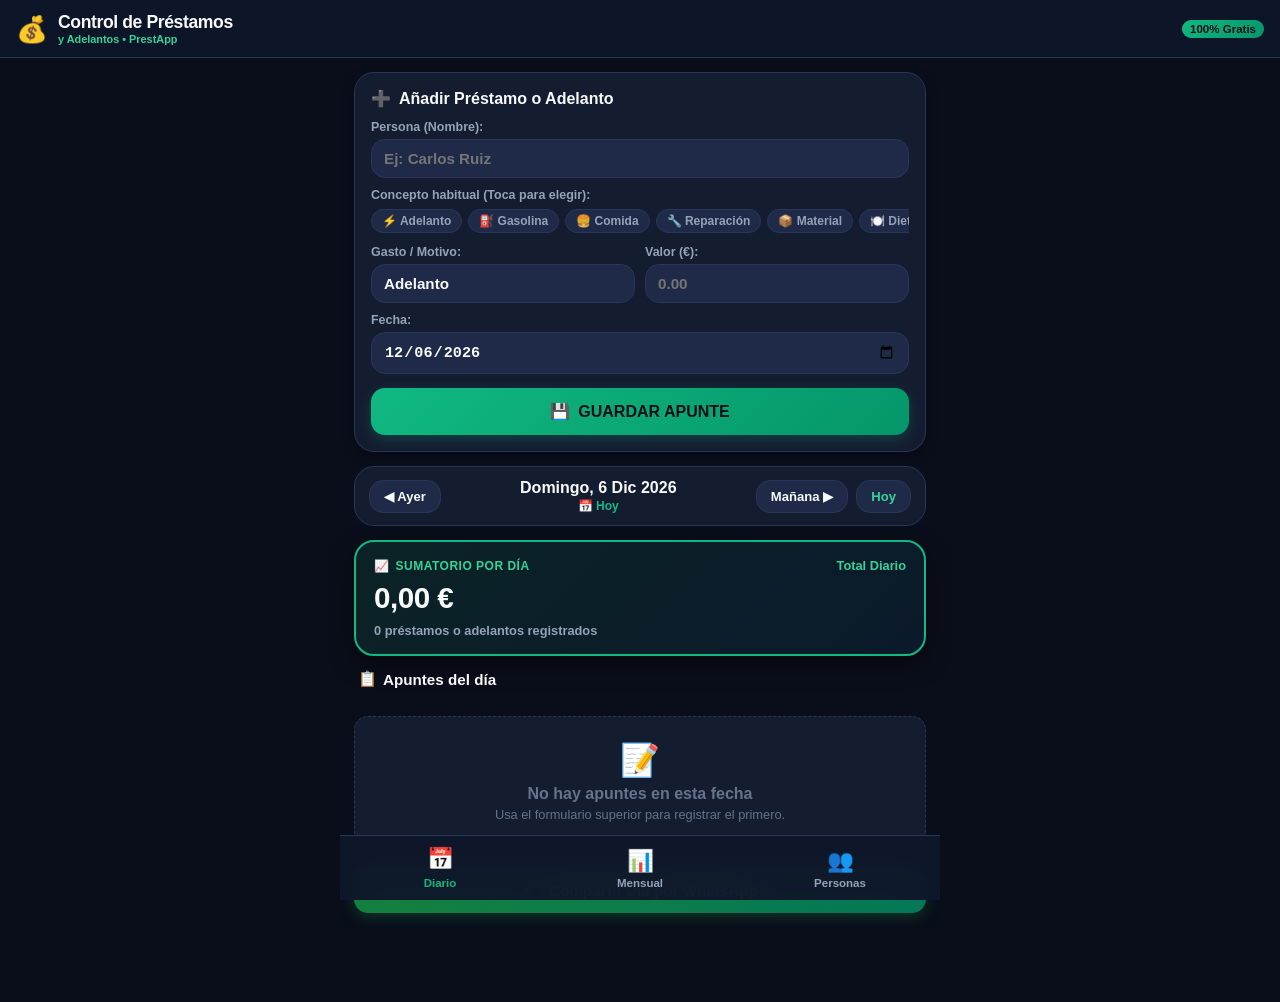
==== prestamos.html @ ab68faed "Despliegue de Control de Prestamos y Adelantos (PrestApp)" ====
<!DOCTYPE html>
<html lang="es">
<head>
  <meta charset="UTF-8">
  <meta name="viewport" content="width=device-width, initial-scale=1.0, maximum-scale=1.0, user-scalable=no, viewport-fit=cover">
  <title>Control de Préstamos y Adelantos | PrestApp</title>
  <meta name="description" content="Aplicación gratuita para registrar y controlar préstamos, adelantos y gastos diarios y mensuales con sumatorios automáticos y reportes por WhatsApp.">
  <meta name="theme-color" content="#0a0e1a">
  <meta name="apple-mobile-web-app-capable" content="yes">
  <meta name="apple-mobile-web-app-status-bar-style" content="black-translucent">
  <meta name="apple-mobile-web-app-title" content="PrestApp">

  <!-- Iconos y Manifest PWA -->
  <link rel="manifest" href="manifest.json">
  <link rel="icon" type="image/svg+xml" href="icons/icon.svg">
  <link rel="apple-touch-icon" href="icons/icon-192.png">

  <!-- Estilos -->
  <style>
/* Estilos Móviles Profesionales: Control de Préstamos y Adelantos (PrestApp) */
:root {
  --bg-primary: #0a0e1a;
  --bg-card: #141c30;
  --bg-card-hover: #1b2640;
  --bg-elevated: #1e2a47;
  --border-color: #273759;
  --border-active: #3b82f6;

  --text-main: #f8fafc;
  --text-muted: #94a3b8;
  --text-dim: #64748b;

  --emerald: #10b981;
  --emerald-light: #34d399;
  --emerald-glow: rgba(16, 185, 129, 0.25);

  --gold: #f59e0b;
  --gold-light: #fbbf24;
  --gold-glow: rgba(245, 158, 11, 0.2);

  --sky: #0ea5e9;
  --danger: #ef4444;
  --danger-glow: rgba(239, 68, 68, 0.25);

  --radius-sm: 8px;
  --radius-md: 14px;
  --radius-lg: 20px;
  --radius-full: 9999px;

  --shadow-sm: 0 4px 12px rgba(0, 0, 0, 0.3);
  --shadow-md: 0 8px 24px rgba(0, 0, 0, 0.45);

  --safe-top: env(safe-area-inset-top, 0px);
  --safe-bottom: env(safe-area-inset-bottom, 0px);
}

* {
  box-sizing: border-box;
  margin: 0;
  padding: 0;
  -webkit-tap-highlight-color: transparent;
  user-select: none;
}

body {
  font-family: -apple-system, BlinkMacSystemFont, "Segoe UI", Roboto, Oxygen, Ubuntu, Cantarell, "Helvetica Neue", sans-serif;
  background-color: var(--bg-primary);
  color: var(--text-main);
  min-height: 100vh;
  display: flex;
  flex-direction: column;
  overflow-x: hidden;
  padding-top: var(--safe-top);
  padding-bottom: calc(75px + var(--safe-bottom));
}

/* Encabezado Fijo */
.app-header {
  background: rgba(15, 23, 42, 0.92);
  backdrop-filter: blur(14px);
  -webkit-backdrop-filter: blur(14px);
  position: sticky;
  top: 0;
  z-index: 100;
  border-bottom: 1px solid var(--border-color);
  padding: 12px 16px;
  display: flex;
  align-items: center;
  justify-content: space-between;
}

.brand {
  display: flex;
  align-items: center;
  gap: 10px;
}

.brand-icon {
  font-size: 1.6rem;
}

.brand-title {
  font-size: 1.1rem;
  font-weight: 800;
  letter-spacing: -0.4px;
}

.brand-badge {
  background: linear-gradient(135deg, #10b981, #059669);
  color: #0b0f19;
  font-size: 0.72rem;
  font-weight: 800;
  padding: 3px 8px;
  border-radius: var(--radius-full);
}

/* Barra Inferior Móvil */
.bottom-nav {
  position: fixed;
  bottom: 0;
  left: 0;
  right: 0;
  height: calc(65px + var(--safe-bottom));
  padding-bottom: var(--safe-bottom);
  background: rgba(15, 23, 42, 0.96);
  backdrop-filter: blur(16px);
  -webkit-backdrop-filter: blur(16px);
  border-top: 1px solid var(--border-color);
  display: flex;
  justify-content: space-around;
  align-items: center;
  z-index: 900;
  max-width: 600px;
  margin: 0 auto;
}

.nav-tab {
  flex: 1;
  display: flex;
  flex-direction: column;
  align-items: center;
  justify-content: center;
  height: 100%;
  color: var(--text-muted);
  background: none;
  border: none;
  cursor: pointer;
  transition: all 0.2s ease;
  padding: 4px 0;
  gap: 3px;
}

.nav-tab .tab-icon {
  font-size: 1.35rem;
  transition: transform 0.2s;
}

.nav-tab .tab-label {
  font-size: 0.72rem;
  font-weight: 700;
}

.nav-tab.active {
  color: var(--emerald);
}

.nav-tab.active .tab-icon {
  transform: translateY(-2px);
}

/* Contenedor Principal */
.main-container {
  flex: 1;
  max-width: 600px;
  width: 100%;
  margin: 0 auto;
  padding: 14px;
}

.tab-pane {
  display: none;
  flex-direction: column;
  gap: 14px;
  animation: fadeIn 0.2s ease-out;
}

.tab-pane.active {
  display: flex;
}

@keyframes fadeIn {
  from { opacity: 0; transform: translateY(6px); }
  to { opacity: 1; transform: translateY(0); }
}

/* ==========================================================
   FORMULARIO DE REGISTRO RÁPIDO
   ========================================================== */
.card-form {
  background: var(--bg-card);
  border: 1px solid var(--border-color);
  border-radius: var(--radius-lg);
  padding: 16px;
  box-shadow: var(--shadow-sm);
  display: flex;
  flex-direction: column;
  gap: 12px;
}

.form-title {
  font-size: 1rem;
  font-weight: 800;
  color: var(--text-main);
  display: flex;
  align-items: center;
  gap: 8px;
}

.form-grid {
  display: flex;
  flex-direction: column;
  gap: 10px;
}

.form-row-duo {
  display: grid;
  grid-template-columns: 1fr 1fr;
  gap: 10px;
}

.form-group {
  display: flex;
  flex-direction: column;
  gap: 5px;
}

.form-label {
  font-size: 0.78rem;
  font-weight: 700;
  color: var(--text-muted);
}

.form-input {
  background: var(--bg-elevated);
  border: 1px solid var(--border-color);
  color: var(--text-main);
  padding: 10px 12px;
  border-radius: var(--radius-md);
  font-size: 0.95rem;
  font-weight: 600;
  outline: none;
  width: 100%;
}

.form-input:focus {
  border-color: var(--emerald);
}

/* Chips de conceptos rápidos */
.concept-chips-wrap {
  display: flex;
  gap: 6px;
  overflow-x: auto;
  padding: 2px 0;
  scrollbar-width: none;
}
.concept-chips-wrap::-webkit-scrollbar { display: none; }

.concept-chip {
  background: var(--bg-elevated);
  border: 1px solid var(--border-color);
  color: var(--text-muted);
  font-size: 0.75rem;
  font-weight: 700;
  padding: 4px 10px;
  border-radius: var(--radius-full);
  white-space: nowrap;
  cursor: pointer;
  transition: all 0.15s;
}

.concept-chip:active {
  background: var(--emerald);
  color: #0b0f19;
  border-color: var(--emerald);
}

.btn-submit-action {
  background: linear-gradient(135deg, #10b981, #059669);
  color: #0b0f19;
  border: none;
  padding: 14px;
  border-radius: var(--radius-md);
  font-weight: 900;
  font-size: 1rem;
  cursor: pointer;
  display: flex;
  align-items: center;
  justify-content: center;
  gap: 8px;
  box-shadow: 0 4px 14px var(--emerald-glow);
  transition: transform 0.15s;
  margin-top: 4px;
}

.btn-submit-action:active {
  transform: scale(0.97);
}

/* ==========================================================
   TARJETAS DE RESUMEN DIARIO Y MENSUAL
   ========================================================== */
.hero-summary-card {
  background: linear-gradient(135deg, rgba(16, 185, 129, 0.12), rgba(14, 165, 233, 0.08));
  border: 2px solid var(--emerald);
  border-radius: var(--radius-lg);
  padding: 16px 18px;
  box-shadow: var(--shadow-md);
  display: flex;
  flex-direction: column;
  gap: 8px;
}

.hero-summary-card.monthly {
  background: linear-gradient(135deg, rgba(245, 158, 11, 0.14), rgba(16, 185, 129, 0.08));
  border-color: var(--gold);
}

.hero-summary-header {
  display: flex;
  align-items: center;
  justify-content: space-between;
}

.hero-summary-tag {
  font-size: 0.75rem;
  font-weight: 800;
  text-transform: uppercase;
  letter-spacing: 0.5px;
  color: var(--emerald-light);
  display: flex;
  align-items: center;
  gap: 6px;
}

.hero-summary-card.monthly .hero-summary-tag {
  color: var(--gold-light);
}

.hero-summary-value {
  font-size: 1.85rem;
  font-weight: 900;
  color: var(--text-main);
  letter-spacing: -0.5px;
}

.hero-summary-sub {
  font-size: 0.8rem;
  color: var(--text-muted);
  font-weight: 600;
}

/* Selector de Fecha / Mes */
.picker-card {
  background: var(--bg-card);
  border: 1px solid var(--border-color);
  border-radius: var(--radius-lg);
  padding: 12px 14px;
  display: flex;
  align-items: center;
  justify-content: space-between;
  gap: 8px;
}

.picker-nav-btn {
  background: var(--bg-elevated);
  border: 1px solid var(--border-color);
  color: var(--text-main);
  padding: 8px 14px;
  border-radius: var(--radius-md);
  font-weight: 700;
  font-size: 0.82rem;
  cursor: pointer;
  transition: all 0.15s;
}

.picker-nav-btn:active {
  transform: scale(0.95);
  background: var(--border-color);
}

.picker-center {
  flex: 1;
  text-align: center;
}

.picker-title {
  font-size: 1rem;
  font-weight: 800;
  color: var(--text-main);
}

.picker-sub {
  font-size: 0.75rem;
  color: var(--sky);
  font-weight: 700;
  margin-top: 2px;
}

/* ==========================================================
   LISTA DE PRÉSTAMOS DEL DÍA
   ========================================================== */
.section-header-row {
  display: flex;
  justify-content: space-between;
  align-items: center;
  padding: 0 4px;
}

.section-title {
  font-size: 0.95rem;
  font-weight: 800;
  display: flex;
  align-items: center;
  gap: 6px;
}

.loans-list {
  display: flex;
  flex-direction: column;
  gap: 8px;
}

.loan-item-card {
  background: var(--bg-card);
  border: 1px solid var(--border-color);
  border-radius: var(--radius-md);
  padding: 12px 14px;
  display: flex;
  align-items: center;
  justify-content: space-between;
  gap: 10px;
  box-shadow: var(--shadow-sm);
  transition: background 0.15s;
}

.loan-item-left {
  display: flex;
  align-items: center;
  gap: 10px;
  flex: 1;
  min-width: 0;
}

.loan-avatar {
  width: 38px;
  height: 38px;
  border-radius: 50%;
  background: var(--bg-elevated);
  border: 1px solid var(--border-color);
  color: var(--emerald-light);
  font-weight: 800;
  font-size: 1rem;
  display: flex;
  align-items: center;
  justify-content: center;
  flex-shrink: 0;
}

.loan-meta {
  display: flex;
  flex-direction: column;
  min-width: 0;
}

.loan-person-name {
  font-size: 0.95rem;
  font-weight: 700;
  color: var(--text-main);
  white-space: nowrap;
  overflow: hidden;
  text-overflow: ellipsis;
}

.loan-concept-tag {
  font-size: 0.75rem;
  color: var(--text-muted);
  font-weight: 600;
  display: flex;
  align-items: center;
  gap: 4px;
}

.loan-item-right {
  display: flex;
  align-items: center;
  gap: 8px;
}

.loan-amount-badge {
  font-size: 1.15rem;
  font-weight: 900;
  color: var(--gold-light);
  white-space: nowrap;
}

.btn-icon-action {
  background: var(--bg-elevated);
  border: 1px solid var(--border-color);
  color: var(--text-muted);
  width: 32px;
  height: 32px;
  border-radius: var(--radius-sm);
  display: flex;
  align-items: center;
  justify-content: center;
  cursor: pointer;
  font-size: 0.85rem;
}

.btn-icon-action:active {
  transform: scale(0.92);
}

.btn-icon-action.delete {
  color: var(--danger);
}

/* ==========================================================
   RESUMEN MENSUAL POR PERSONAS
   ========================================================== */
.person-monthly-card {
  background: var(--bg-card);
  border: 1px solid var(--border-color);
  border-radius: var(--radius-md);
  padding: 12px 14px;
  display: flex;
  flex-direction: column;
  gap: 8px;
  cursor: pointer;
  transition: all 0.15s;
}

.person-monthly-card:active {
  background: var(--bg-card-hover);
  transform: scale(0.98);
}

.person-monthly-top {
  display: flex;
  align-items: center;
  justify-content: space-between;
}

.person-monthly-rank {
  font-size: 0.85rem;
  font-weight: 800;
  color: var(--text-dim);
  width: 24px;
}

.person-monthly-name {
  flex: 1;
  font-size: 0.95rem;
  font-weight: 700;
  color: var(--text-main);
  margin-left: 6px;
}

.person-monthly-amount {
  font-size: 1.15rem;
  font-weight: 900;
  color: var(--gold-light);
}

.person-monthly-bottom {
  display: flex;
  justify-content: space-between;
  align-items: center;
  font-size: 0.75rem;
  color: var(--text-dim);
}

.progress-bar-bg {
  width: 100%;
  height: 6px;
  background: rgba(255, 255, 255, 0.08);
  border-radius: var(--radius-full);
  overflow: hidden;
}

.progress-bar-fill {
  height: 100%;
  background: linear-gradient(90deg, #f59e0b, #fbbf24);
  border-radius: var(--radius-full);
  transition: width 0.3s ease;
}

/* Botón Compartir en WhatsApp */
.share-whatsapp-btn {
  background: linear-gradient(135deg, #15803d, #047857);
  color: white;
  border: none;
  border-radius: var(--radius-md);
  padding: 14px 18px;
  font-weight: 800;
  font-size: 0.95rem;
  cursor: pointer;
  display: flex;
  align-items: center;
  justify-content: center;
  gap: 8px;
  width: 100%;
  box-shadow: 0 4px 14px rgba(21, 128, 61, 0.35);
  margin-top: 6px;
}

.share-whatsapp-btn:active {
  transform: scale(0.97);
}

/* ==========================================================
   MODALES
   ========================================================== */
.modal-backdrop {
  position: fixed;
  top: 0;
  left: 0;
  right: 0;
  bottom: 0;
  background: rgba(0, 0, 0, 0.8);
  backdrop-filter: blur(6px);
  -webkit-backdrop-filter: blur(6px);
  z-index: 1000;
  display: none;
  align-items: center;
  justify-content: center;
  padding: 16px;
}

.modal-backdrop.open {
  display: flex;
}

.modal-box {
  background: var(--bg-card);
  border: 1px solid var(--border-color);
  border-radius: var(--radius-lg);
  max-width: 440px;
  width: 100%;
  max-height: 85vh;
  overflow-y: auto;
  padding: 18px;
  box-shadow: var(--shadow-md);
  display: flex;
  flex-direction: column;
  gap: 14px;
  animation: zoomIn 0.2s ease;
}

@keyframes zoomIn {
  from { transform: scale(0.9); opacity: 0; }
  to { transform: scale(1); opacity: 1; }
}

.modal-header {
  display: flex;
  justify-content: space-between;
  align-items: center;
}

.modal-title {
  font-size: 1.1rem;
  font-weight: 800;
  color: var(--text-main);
}

.btn-close-modal {
  background: var(--bg-elevated);
  border: 1px solid var(--border-color);
  color: var(--text-muted);
  width: 32px;
  height: 32px;
  border-radius: var(--radius-full);
  display: flex;
  align-items: center;
  justify-content: center;
  cursor: pointer;
  font-weight: 800;
}

/* Toast flotante */
.toast-msg {
  position: fixed;
  bottom: 85px;
  left: 50%;
  transform: translateX(-50%) translateY(20px);
  background: #10b981;
  color: #0b0f19;
  font-weight: 800;
  font-size: 0.9rem;
  padding: 10px 20px;
  border-radius: var(--radius-full);
  box-shadow: 0 4px 16px rgba(0,0,0,0.6);
  opacity: 0;
  pointer-events: none;
  transition: all 0.25s ease;
  z-index: 1200;
  white-space: nowrap;
}

.toast-msg.show {
  opacity: 1;
  transform: translateX(-50%) translateY(0);
}

</style>
</head>
<body>

  <!-- Encabezado de la Aplicación -->
  <header class="app-header">
    <div class="brand">
      <span class="brand-icon">💰</span>
      <div>
        <div class="brand-title">Control de Préstamos</div>
        <div style="font-size: 0.68rem; color: var(--emerald-light); font-weight: 700;">y Adelantos • PrestApp</div>
      </div>
    </div>
    <div style="display: flex; gap: 8px; align-items: center;">
      <button id="btn-install-pwa" class="picker-nav-btn" style="display: none; background: linear-gradient(135deg, #10b981, #059669); color: #0b0f19; font-weight: 900; border: none; padding: 6px 12px;">
        📲 Instalar
      </button>
      <span class="brand-badge">100% Gratis</span>
    </div>
  </header>

  <!-- Contenedor Principal -->
  <main class="main-container">

    <!-- ==========================================
         PESTAÑA 1: VISTA DIARIA Y REGISTRO
         ========================================== -->
    <section id="pane-diario" class="tab-pane active">

      <!-- Formulario de Registro Rápido -->
      <form id="loan-form" class="card-form" autocomplete="off">
        <div class="form-title">
          <span>➕</span>
          <span>Añadir Préstamo o Adelanto</span>
        </div>

        <div class="form-grid">
          <!-- Persona -->
          <div class="form-group">
            <label class="form-label" for="input-person">Persona (Nombre):</label>
            <input type="text" id="input-person" class="form-input" placeholder="Ej: Carlos Ruiz" list="people-datalist" required>
            <datalist id="people-datalist"></datalist>
          </div>

          <!-- Conceptos Rápidos -->
          <div class="form-group">
            <label class="form-label">Concepto habitual (Toca para elegir):</label>
            <div class="concept-chips-wrap">
              <span class="concept-chip" data-concept="Adelanto">⚡ Adelanto</span>
              <span class="concept-chip" data-concept="Gasolina">⛽ Gasolina</span>
              <span class="concept-chip" data-concept="Comida">🍔 Comida</span>
              <span class="concept-chip" data-concept="Reparación">🔧 Reparación</span>
              <span class="concept-chip" data-concept="Material">📦 Material</span>
              <span class="concept-chip" data-concept="Dietas">🍽️ Dietas</span>
              <span class="concept-chip" data-concept="Préstamo personal">🤝 Préstamo</span>
              <span class="concept-chip" data-concept="Varios">📌 Varios</span>
            </div>
          </div>

          <!-- Concepto y Valor en una fila -->
          <div class="form-row-duo">
            <div class="form-group">
              <label class="form-label" for="input-concept">Gasto / Motivo:</label>
              <input type="text" id="input-concept" class="form-input" placeholder="Ej: Adelanto" value="Adelanto">
            </div>
            <div class="form-group">
              <label class="form-label" for="input-amount">Valor (€):</label>
              <input type="number" id="input-amount" class="form-input" placeholder="0.00" step="0.01" min="0.01" required inputmode="decimal">
            </div>
          </div>

          <!-- Fecha -->
          <div class="form-group">
            <label class="form-label" for="input-date">Fecha:</label>
            <input type="date" id="input-date" class="form-input" required>
          </div>

          <!-- Botón Guardar -->
          <button type="submit" class="btn-submit-action">
            <span>💾</span>
            <span>GUARDAR APUNTE</span>
          </button>
        </div>
      </form>

      <!-- Selector de Fecha Diaria -->
      <div class="picker-card">
        <button id="btn-prev-day" class="picker-nav-btn" title="Día anterior">◀ Ayer</button>
        <div class="picker-center">
          <div id="daily-date-title" class="picker-title">Hoy</div>
          <div id="daily-date-sub" class="picker-sub">Día consultado</div>
        </div>
        <button id="btn-next-day" class="picker-nav-btn" title="Día siguiente">Mañana ▶</button>
        <button id="btn-today" class="picker-nav-btn" style="color: var(--emerald-light); font-weight: 800;" title="Ir a hoy">Hoy</button>
      </div>

      <!-- Tarjeta Hero Sumatorio Diario -->
      <div class="hero-summary-card">
        <div class="hero-summary-header">
          <span class="hero-summary-tag">
            <span>📈</span>
            <span>Sumatorio por Día</span>
          </span>
          <span style="font-size: 0.8rem; color: var(--emerald-light); font-weight: 700;">Total Diario</span>
        </div>
        <div id="daily-total-amount" class="hero-summary-value">0,00 €</div>
        <div id="daily-count-sub" class="hero-summary-sub">0 préstamos registrados hoy</div>
      </div>

      <!-- Lista de Préstamos del Día -->
      <div class="section-header-row">
        <h3 class="section-title">
          <span>📋</span>
          <span>Apuntes del día</span>
        </h3>
      </div>

      <div id="daily-loans-list" class="loans-list">
        <!-- Rellenado dinámicamente -->
      </div>

      <div id="daily-empty-msg" style="display: none; text-align: center; padding: 24px 10px; color: var(--text-dim); background: var(--bg-card); border-radius: var(--radius-md); border: 1px dashed var(--border-color);">
        <div style="font-size: 2rem; margin-bottom: 6px;">📝</div>
        <div style="font-weight: 700;">No hay apuntes en esta fecha</div>
        <div style="font-size: 0.8rem; margin-top: 4px;">Usa el formulario superior para registrar el primero.</div>
      </div>

      <!-- Botón Compartir Día por WhatsApp -->
      <button id="btn-share-daily-wa" class="share-whatsapp-btn">
        <span>📲</span>
        <span>Compartir Día por WhatsApp</span>
      </button>

    </section>

    <!-- ==========================================
         PESTAÑA 2: VISTA MENSUAL
         ========================================== -->
    <section id="pane-mensual" class="tab-pane">

      <!-- Selector de Mes -->
      <div class="picker-card">
        <button id="btn-prev-month" class="picker-nav-btn">◀ Anterior</button>
        <div class="picker-center">
          <div id="monthly-title" class="picker-title">Octubre 2026</div>
          <div id="monthly-sub" class="picker-sub">Mes consultado</div>
        </div>
        <button id="btn-next-month" class="picker-nav-btn">Siguiente ▶</button>
        <button id="btn-current-month" class="picker-nav-btn" style="color: var(--gold-light); font-weight: 800;">Actual</button>
      </div>

      <!-- Tarjeta Hero Sumatorio Mensual -->
      <div class="hero-summary-card monthly">
        <div class="hero-summary-header">
          <span class="hero-summary-tag">
            <span>📊</span>
            <span>Sumatorio Mensual</span>
          </span>
          <span style="font-size: 0.8rem; color: var(--gold-light); font-weight: 700;">Gran Total Mes</span>
        </div>
        <div id="monthly-grand-total" class="hero-summary-value">0,00 €</div>
        <div id="monthly-count-sub" class="hero-summary-sub">0 movimientos totales en el mes</div>
      </div>

      <!-- Desglose por Persona en el Mes -->
      <div class="section-header-row">
        <h3 class="section-title">
          <span>👥</span>
          <span>Total prestado por persona</span>
        </h3>
        <span style="font-size: 0.75rem; color: var(--text-dim);">Ordenado de mayor a menor</span>
      </div>

      <div id="monthly-people-list" class="loans-list">
        <!-- Rellenado dinámicamente -->
      </div>

      <div id="monthly-empty-msg" style="display: none; text-align: center; padding: 24px 10px; color: var(--text-dim); background: var(--bg-card); border-radius: var(--radius-md); border: 1px dashed var(--border-color);">
        <div style="font-size: 2rem; margin-bottom: 6px;">📅</div>
        <div style="font-weight: 700;">No hay movimientos en este mes</div>
        <div style="font-size: 0.8rem; margin-top: 4px;">Los apuntes guardados en este mes se acumularán automáticamente aquí.</div>
      </div>

      <!-- Botón Compartir Mes por WhatsApp -->
      <button id="btn-share-monthly-wa" class="share-whatsapp-btn">
        <span>📲</span>
        <span>Compartir Resumen Mensual por WhatsApp</span>
      </button>

    </section>

    <!-- ==========================================
         PESTAÑA 3: PERSONAS Y AJUSTES
         ========================================== -->
    <section id="pane-personas" class="tab-pane">

      <div class="section-header-row">
        <h3 class="section-title">
          <span>👥</span>
          <span>Histórico de personas</span>
        </h3>
        <span id="all-people-count-badge" class="brand-badge" style="background: var(--bg-elevated); color: var(--text-muted); border: 1px solid var(--border-color);">0 personas</span>
      </div>

      <div id="all-people-list" class="loans-list">
        <!-- Rellenado dinámicamente -->
      </div>

      <div id="all-people-empty-msg" style="display: none; text-align: center; padding: 24px 10px; color: var(--text-dim); background: var(--bg-card); border-radius: var(--radius-md); border: 1px dashed var(--border-color);">
        <div style="font-size: 2rem; margin-bottom: 6px;">👤</div>
        <div style="font-weight: 700;">Aún no hay personas registradas</div>
        <div style="font-size: 0.8rem; margin-top: 4px;">Al registrar el primer préstamo se guardará automáticamente en este listado.</div>
      </div>

      <!-- Copias de Seguridad y Datos -->
      <div class="card-form" style="margin-top: 10px;">
        <div class="form-title">
          <span>💾</span>
          <span>Copias de Seguridad (Tus Datos)</span>
        </div>
        <p style="font-size: 0.82rem; color: var(--text-muted); line-height: 1.4;">
          Tus registros se guardan 100% en la memoria de tu dispositivo de manera privada. Puedes descargar una copia de seguridad o transferir tus datos a otro móvil o PC:
        </p>
        <div class="form-row-duo">
          <button id="btn-export-data" class="picker-nav-btn" style="background: var(--bg-card); border-color: var(--emerald); color: var(--emerald-light); font-weight: 800; padding: 12px;">
            📥 Descargar Copia (JSON)
          </button>
          <button id="btn-import-data" class="picker-nav-btn" style="background: var(--bg-card); border-color: var(--sky); color: var(--sky); font-weight: 800; padding: 12px;">
            📤 Cargar Copia
          </button>
        </div>
        <input type="file" id="file-input-import" accept=".json" style="display: none;">
      </div>

    </section>

  </main>

  <!-- Barra de Navegación Inferior (Móvil) -->
  <nav class="bottom-nav">
    <button class="nav-tab active" data-tab="diario">
      <span class="tab-icon">📅</span>
      <span class="tab-label">Diario</span>
    </button>
    <button class="nav-tab" data-tab="mensual">
      <span class="tab-icon">📊</span>
      <span class="tab-label">Mensual</span>
    </button>
    <button class="nav-tab" data-tab="personas">
      <span class="tab-icon">👥</span>
      <span class="tab-label">Personas</span>
    </button>
  </nav>

  <!-- ==========================================
       MODAL: EDITAR PRÉSTAMO
       ========================================== -->
  <div id="modal-edit" class="modal-backdrop">
    <div class="modal-box">
      <div class="modal-header">
        <h3 class="modal-title">✏️ Editar Apunte</h3>
        <button id="btn-close-edit-modal" class="btn-close-modal">✕</button>
      </div>

      <form id="form-edit" class="form-grid">
        <input type="hidden" id="edit-loan-id">

        <div class="form-group">
          <label class="form-label" for="edit-date">Fecha:</label>
          <input type="date" id="edit-date" class="form-input" required>
        </div>

        <div class="form-group">
          <label class="form-label" for="edit-person">Persona:</label>
          <input type="text" id="edit-person" class="form-input" required>
        </div>

        <div class="form-group">
          <label class="form-label" for="edit-concept">Gasto / Motivo:</label>
          <input type="text" id="edit-concept" class="form-input" required>
        </div>

        <div class="form-group">
          <label class="form-label" for="edit-amount">Valor (€):</label>
          <input type="number" id="edit-amount" class="form-input" step="0.01" min="0.01" required inputmode="decimal">
        </div>

        <div class="form-row-duo" style="margin-top: 8px;">
          <button type="button" id="btn-cancel-edit" class="picker-nav-btn" style="padding: 12px;">Cancelar</button>
          <button type="submit" class="btn-submit-action" style="margin-top: 0; padding: 12px;">Guardar Cambios</button>
        </div>
      </form>
    </div>
  </div>

  <!-- ==========================================
       MODAL: DETALLE DE PERSONA
       ========================================== -->
  <div id="modal-person" class="modal-backdrop">
    <div class="modal-box">
      <div class="modal-header">
        <h3 id="modal-person-title" class="modal-title">👤 Carlos Ruiz</h3>
        <button id="btn-close-person-modal" class="btn-close-modal">✕</button>
      </div>

      <div id="modal-person-total" style="font-size: 1.1rem; font-weight: 900; color: var(--gold-light);">
        Total en el mes: 0,00 €
      </div>

      <div id="modal-person-list" class="loans-list" style="max-height: 280px; overflow-y: auto;">
        <!-- Apuntes de la persona -->
      </div>

      <button id="btn-share-person-wa" class="share-whatsapp-btn">
        <span>📲</span>
        <span>Enviar cuenta individual por WhatsApp</span>
      </button>
    </div>
  </div>

  <!-- Toast Notificación Flotante -->
  <div id="toast-msg" class="toast-msg">Mensaje</div>

  <!-- Scripts -->
  
  <script>
// Motor Lógico de Control de Préstamos y Adelantos (PrestApp)
// 100% Gratuito, Sin Servidores de Pago, Almacenamiento Local Seguro

const safeStorage = {
  _mem: {},
  getItem(key) {
    try {
      if (typeof window !== 'undefined' && 'localStorage' in window && window.localStorage) {
        return window.localStorage.getItem(key);
      }
    } catch (e) {}
    return this._mem[key] || null;
  },
  setItem(key, val) {
    try {
      if (typeof window !== 'undefined' && 'localStorage' in window && window.localStorage) {
        window.localStorage.setItem(key, val);
        return;
      }
    } catch (e) {}
    this._mem[key] = String(val);
  }
};

if (typeof window !== 'undefined') {
  window.safeStorage = safeStorage;
}

class PrestamosManager {
  constructor() {
    this.storageKey = 'control_prestamos_data_v1';

    // Lista de préstamos y adelantos registrados
    this.loans = [];

    // Conceptos rápidos habituales
    this.defaultConcepts = [
      'Adelanto',
      'Gasolina',
      'Comida',
      'Reparación',
      'Material',
      'Préstamo personal',
      'Dietas',
      'Varios'
    ];

    this.load();
  }

  save() {
    try {
      safeStorage.setItem(this.storageKey, JSON.stringify({
        loans: this.loans
      }));
    } catch (e) {
      console.warn('Error al guardar datos de préstamos', e);
    }
  }

  load() {
    try {
      const data = safeStorage.getItem(this.storageKey);
      if (data) {
        const parsed = JSON.parse(data);
        if (parsed.loans && Array.isArray(parsed.loans)) {
          this.loans = parsed.loans;
        }
      }
    } catch (e) {
      console.warn('Error al cargar datos de préstamos', e);
    }
  }

  // --- GESTIÓN DE PRÉSTAMOS (CRUD) ---

  /**
   * Añadir un nuevo préstamo o adelanto
   */
  addLoan(dateStr, personName, concept, amount) {
    const trimmedPerson = (personName || '').trim();
    const trimmedConcept = (concept || 'Préstamo').trim();
    const parsedAmount = parseFloat(amount);

    if (!trimmedPerson) throw new Error('El nombre de la persona es obligatorio');
    if (isNaN(parsedAmount) || parsedAmount <= 0) throw new Error('El valor debe ser un número mayor a 0');

    const newLoan = {
      id: Date.now() + Math.random().toString(36).substr(2, 4),
      date: dateStr || this.getTodayDateString(),
      person: trimmedPerson,
      concept: trimmedConcept,
      amount: parsedAmount,
      createdAt: new Date().toISOString()
    };

    this.loans.unshift(newLoan); // El más reciente primero
    this.save();
    return newLoan;
  }

  /**
   * Editar un préstamo existente
   */
  editLoan(id, updatedData) {
    const item = this.loans.find(x => x.id === id);
    if (!item) return false;

    if (updatedData.person !== undefined) {
      const p = (updatedData.person || '').trim();
      if (p) item.person = p;
    }
    if (updatedData.concept !== undefined) {
      const c = (updatedData.concept || '').trim();
      if (c) item.concept = c;
    }
    if (updatedData.amount !== undefined) {
      const amt = parseFloat(updatedData.amount);
      if (!isNaN(amt) && amt > 0) item.amount = amt;
    }
    if (updatedData.date !== undefined && updatedData.date) {
      item.date = updatedData.date;
    }

    this.save();
    return true;
  }

  /**
   * Eliminar un préstamo
   */
  deleteLoan(id) {
    const index = this.loans.findIndex(x => x.id === id);
    if (index !== -1) {
      this.loans.splice(index, 1);
      this.save();
      return true;
    }
    return false;
  }

  getLoanById(id) {
    return this.loans.find(x => x.id === id) || null;
  }

  // --- CONSULTAS Y SUMATORIOS DIARIOS ---

  /**
   * Obtiene todos los préstamos de un día y calcula el sumatorio total
   */
  getDailyLoans(dateStr) {
    const items = this.loans.filter(l => l.date === dateStr);
    const totalAmount = items.reduce((sum, item) => sum + item.amount, 0);

    return {
      date: dateStr,
      items,
      totalAmount,
      count: items.length
    };
  }

  // --- CONSULTAS Y SUMATORIOS MENSUALES ---

  /**
   * Obtiene el sumatorio del mes y el desglose acumulado por persona
   * @param {number} year - Ej: 2026
   * @param {number} month - 1 a 12
   */
  getMonthlySummary(year, month) {
    const padMonth = String(month).padStart(2, '0');
    const monthPrefix = `${year}-${padMonth}`;

    const items = this.loans.filter(l => l.date.startsWith(monthPrefix));
    const grandTotal = items.reduce((sum, l) => sum + l.amount, 0);

    // Agrupación por persona
    const personMap = {};
    items.forEach(l => {
      const key = l.person.toLowerCase();
      if (!personMap[key]) {
        personMap[key] = {
          person: l.person,
          totalAmount: 0,
          count: 0,
          items: []
        };
      }
      personMap[key].totalAmount += l.amount;
      personMap[key].count++;
      personMap[key].items.push(l);
    });

    // Ordenar personas de mayor a menor importe prestado
    const byPerson = Object.values(personMap).sort((a, b) => {
      if (b.totalAmount !== a.totalAmount) {
        return b.totalAmount - a.totalAmount;
      }
      return a.person.localeCompare(b.person);
    });

    return {
      year,
      month,
      monthName: this.getMonthName(month),
      monthPrefix,
      grandTotal,
      totalCount: items.length,
      items,
      byPerson
    };
  }

  /**
   * Obtiene la lista única de personas registradas hasta la fecha
   */
  getAllPeople() {
    const set = new Set();
    this.loans.forEach(l => {
      if (l.person && l.person.trim()) set.add(l.person.trim());
    });
    return Array.from(set).sort((a, b) => a.localeCompare(b));
  }

  // --- UTILIDADES DE FECHA ---

  getTodayDateString() {
    const now = new Date();
    const y = now.getFullYear();
    const m = String(now.getMonth() + 1).padStart(2, '0');
    const d = String(now.getDate()).padStart(2, '0');
    return `${y}-${m}-${d}`;
  }

  getMonthName(month) {
    const names = [
      'Enero', 'Febrero', 'Marzo', 'Abril', 'Mayo', 'Junio',
      'Julio', 'Agosto', 'Septiembre', 'Octubre', 'Noviembre', 'Diciembre'
    ];
    return names[month - 1] || 'Mes';
  }

  // --- GENERACIÓN DE INFORMES PARA WHATSAPP ---

  /**
   * Informe del día para WhatsApp
   */
  getDailyWhatsAppText(dateStr) {
    const data = this.getDailyLoans(dateStr);
    let text = `📅 *CONTROL DE PRÉSTAMOS - ${dateStr}*\n`;
    text += `💰 *Total del día:* ${data.totalAmount.toLocaleString('es-ES')} € (${data.count} apuntes)\n\n`;

    if (data.items.length === 0) {
      text += `_No hay préstamos ni gastos registrados en esta fecha._`;
      return text;
    }

    text += `📋 *Detalle del día:*\n`;
    data.items.forEach((item, i) => {
      text += `${i + 1}. *${item.person}*: ${item.amount.toLocaleString('es-ES')} € _(${item.concept})_\n`;
    });

    return text;
  }

  /**
   * Informe del mes para WhatsApp
   */
  getMonthlyWhatsAppText(year, month) {
    const data = this.getMonthlySummary(year, month);
    let text = `📊 *CONTROL DE PRÉSTAMOS Y ADELANTOS*\n`;
    text += `🗓️ *Mes:* ${data.monthName.toUpperCase()} ${year}\n`;
    text += `💰 *GRAN TOTAL PRESTADO:* ${data.grandTotal.toLocaleString('es-ES')} € (${data.totalCount} movimientos)\n\n`;

    if (data.byPerson.length === 0) {
      text += `_No hay movimientos registrados en este mes._`;
      return text;
    }

    text += `👥 *TOTAL POR PERSONA:*\n`;
    data.byPerson.forEach((p, i) => {
      let medal = `${i + 1}. `;
      if (i === 0) medal = `🥇 `;
      else if (i === 1) medal = `🥈 `;
      else if (i === 2) medal = `🥉 `;

      text += `${medal}*${p.person}*: *${p.totalAmount.toLocaleString('es-ES')} €* (${p.count} ${p.count === 1 ? 'apunte' : 'apuntes'})\n`;
    });

    return text;
  }

  /**
   * Informe individual por persona para WhatsApp
   */
  getPersonWhatsAppText(personName, year, month) {
    const data = this.getMonthlySummary(year, month);
    const target = data.byPerson.find(p => p.person.toLowerCase() === personName.toLowerCase());

    if (!target) {
      return `No hay apuntes registrados para ${personName} en ${data.monthName} ${year}.`;
    }

    let text = `👤 *CUENTA DE PRÉSTAMOS Y GASTOS*\n`;
    text += `Nombre: *${target.person}*\n`;
    text += `Mes: ${data.monthName} ${year}\n`;
    text += `💰 *Total Acumulado:* ${target.totalAmount.toLocaleString('es-ES')} €\n\n`;
    text += `📋 *Detalle de movimientos:*\n`;

    target.items.forEach((item, i) => {
      text += `${i + 1}. ${item.date} • *${item.amount.toLocaleString('es-ES')} €* - ${item.concept}\n`;
    });

    return text;
  }
}

if (typeof window !== 'undefined') {
  window.prestamosManager = new PrestamosManager();
}

if (typeof module !== 'undefined' && module.exports) {
  module.exports = { PrestamosManager, safeStorage };
}


// Controlador de Interfaz: Control de Préstamos y Adelantos (PrestApp)
document.addEventListener('DOMContentLoaded', () => {
  // Estado de la aplicación
  const state = {
    activeTab: 'diario',
    selectedDate: prestamosManager.getTodayDateString(),
    selectedYear: new Date().getFullYear(),
    selectedMonth: new Date().getMonth() + 1,
    editingLoanId: null,
    viewingPerson: null
  };

  // Elementos DOM
  const elements = {
    // Pestañas
    navTabs: document.querySelectorAll('.nav-tab'),
    tabPanes: {
      diario: document.getElementById('pane-diario'),
      mensual: document.getElementById('pane-mensual'),
      personas: document.getElementById('pane-personas')
    },

    // Formulario de Registro
    form: document.getElementById('loan-form'),
    inputPerson: document.getElementById('input-person'),
    inputConcept: document.getElementById('input-concept'),
    inputAmount: document.getElementById('input-amount'),
    inputDate: document.getElementById('input-date'),
    conceptChips: document.querySelectorAll('.concept-chip'),
    peopleDatalist: document.getElementById('people-datalist'),

    // Vista Diaria
    dailyDateTitle: document.getElementById('daily-date-title'),
    dailyDateSub: document.getElementById('daily-date-sub'),
    btnPrevDay: document.getElementById('btn-prev-day'),
    btnNextDay: document.getElementById('btn-next-day'),
    btnToday: document.getElementById('btn-today'),
    dailyTotalAmount: document.getElementById('daily-total-amount'),
    dailyCountSub: document.getElementById('daily-count-sub'),
    dailyLoansList: document.getElementById('daily-loans-list'),
    dailyEmptyMsg: document.getElementById('daily-empty-msg'),
    btnShareDailyWa: document.getElementById('btn-share-daily-wa'),

    // Vista Mensual
    monthlyTitle: document.getElementById('monthly-title'),
    monthlySub: document.getElementById('monthly-sub'),
    btnPrevMonth: document.getElementById('btn-prev-month'),
    btnNextMonth: document.getElementById('btn-next-month'),
    btnCurrentMonth: document.getElementById('btn-current-month'),
    monthlyGrandTotal: document.getElementById('monthly-grand-total'),
    monthlyCountSub: document.getElementById('monthly-count-sub'),
    monthlyPeopleList: document.getElementById('monthly-people-list'),
    monthlyEmptyMsg: document.getElementById('monthly-empty-msg'),
    btnShareMonthlyWa: document.getElementById('btn-share-monthly-wa'),

    // Vista Personas
    allPeopleList: document.getElementById('all-people-list'),
    allPeopleEmptyMsg: document.getElementById('all-people-empty-msg'),
    allPeopleCountBadge: document.getElementById('all-people-count-badge'),

    // Modal de Edición
    modalEdit: document.getElementById('modal-edit'),
    formEdit: document.getElementById('form-edit'),
    editInputId: document.getElementById('edit-loan-id'),
    editInputDate: document.getElementById('edit-date'),
    editInputPerson: document.getElementById('edit-person'),
    editInputConcept: document.getElementById('edit-concept'),
    editInputAmount: document.getElementById('edit-amount'),
    btnCloseEditModal: document.getElementById('btn-close-edit-modal'),
    btnCancelEdit: document.getElementById('btn-cancel-edit'),

    // Modal de Detalle Persona
    modalPerson: document.getElementById('modal-person'),
    modalPersonTitle: document.getElementById('modal-person-title'),
    modalPersonTotal: document.getElementById('modal-person-total'),
    modalPersonList: document.getElementById('modal-person-list'),
    btnSharePersonWa: document.getElementById('btn-share-person-wa'),
    btnClosePersonModal: document.getElementById('btn-close-person-modal'),

    // Botón Instalar PWA y Backup
    btnInstallPwa: document.getElementById('btn-install-pwa'),
    btnExportData: document.getElementById('btn-export-data'),
    btnImportData: document.getElementById('btn-import-data'),
    fileInputImport: document.getElementById('file-input-import'),

    // Toast
    toast: document.getElementById('toast-msg')
  };

  // Sonidos Sintetizados (Web Audio API - Sin archivos externos, offline 100%)
  const audioCtx = (typeof window.AudioContext !== 'undefined' || typeof window.webkitAudioContext !== 'undefined')
    ? new (window.AudioContext || window.webkitAudioContext)()
    : null;

  function playTone(freq = 600, duration = 0.08, type = 'sine') {
    if (!audioCtx) return;
    try {
      if (audioCtx.state === 'suspended') {
        audioCtx.resume();
      }
      const osc = audioCtx.createOscillator();
      const gain = audioCtx.createGain();
      osc.type = type;
      osc.frequency.setValueAtTime(freq, audioCtx.currentTime);
      gain.gain.setValueAtTime(0.12, audioCtx.currentTime);
      gain.gain.exponentialRampToValueAtTime(0.001, audioCtx.currentTime + duration);
      osc.connect(gain);
      gain.connect(audioCtx.destination);
      osc.start();
      osc.stop(audioCtx.currentTime + duration);
    } catch (e) {}
  }

  function playSuccessSound() {
    playTone(523.25, 0.06); // Do
    setTimeout(() => playTone(659.25, 0.09), 60); // Mi
  }

  function playDeleteSound() {
    playTone(330, 0.08, 'triangle');
    setTimeout(() => playTone(220, 0.12, 'triangle'), 70);
  }

  function vibrate(ms = 35) {
    if (typeof navigator !== 'undefined' && navigator.vibrate) {
      try { navigator.vibrate(ms); } catch (e) {}
    }
  }

  // Notificación Toast
  let toastTimer = null;
  function showToast(message) {
    if (!elements.toast) return;
    elements.toast.textContent = message;
    elements.toast.classList.add('show');
    clearTimeout(toastTimer);
    toastTimer = setTimeout(() => {
      elements.toast.classList.remove('show');
    }, 2800);
  }

  // Formato de Moneda
  function formatMoney(amount) {
    return Number(amount || 0).toLocaleString('es-ES', {
      minimumFractionDigits: 2,
      maximumFractionDigits: 2
    }) + ' €';
  }

  // Formato de Fecha Legible
  function formatDateReadable(dateStr) {
    try {
      const parts = dateStr.split('-');
      if (parts.length === 3) {
        const y = parseInt(parts[0], 10);
        const m = parseInt(parts[1], 10);
        const d = parseInt(parts[2], 10);
        const dt = new Date(y, m - 1, d);
        const days = ['Domingo', 'Lunes', 'Martes', 'Miércoles', 'Jueves', 'Viernes', 'Sábado'];
        const months = ['Ene', 'Feb', 'Mar', 'Abr', 'May', 'Jun', 'Jul', 'Ago', 'Sep', 'Oct', 'Nov', 'Dic'];
        return `${days[dt.getDay()]}, ${d} ${months[m - 1]} ${y}`;
      }
    } catch (e) {}
    return dateStr;
  }

  // Inicializar Fecha por Defecto en Formulario
  if (elements.inputDate) {
    elements.inputDate.value = state.selectedDate;
  }

  // Actualizar Autocompletado de Personas
  function updatePeopleDatalist() {
    if (!elements.peopleDatalist) return;
    const people = prestamosManager.getAllPeople();
    elements.peopleDatalist.innerHTML = '';
    people.forEach(p => {
      const opt = document.createElement('option');
      opt.value = p;
      elements.peopleDatalist.appendChild(opt);
    });
  }

  // ==========================================================
  // RENDERIZADO DE VISTAS
  // ==========================================================

  // Renderizar Vista Diaria
  function renderDailyView() {
    const daily = prestamosManager.getDailyLoans(state.selectedDate);

    // Encabezado selector de fecha
    if (elements.dailyDateTitle) {
      elements.dailyDateTitle.textContent = formatDateReadable(state.selectedDate);
    }
    const isToday = state.selectedDate === prestamosManager.getTodayDateString();
    if (elements.dailyDateSub) {
      elements.dailyDateSub.textContent = isToday ? '📅 Hoy' : 'Fecha seleccionada';
      elements.dailyDateSub.style.color = isToday ? 'var(--emerald)' : 'var(--sky)';
    }

    // Totales diarios
    if (elements.dailyTotalAmount) {
      elements.dailyTotalAmount.textContent = formatMoney(daily.totalAmount);
    }
    if (elements.dailyCountSub) {
      elements.dailyCountSub.textContent = daily.count === 1
        ? '1 préstamo o adelanto registrado'
        : `${daily.count} préstamos o adelantos registrados`;
    }

    // Lista de préstamos
    if (!elements.dailyLoansList) return;
    elements.dailyLoansList.innerHTML = '';

    if (daily.items.length === 0) {
      if (elements.dailyEmptyMsg) elements.dailyEmptyMsg.style.display = 'block';
    } else {
      if (elements.dailyEmptyMsg) elements.dailyEmptyMsg.style.display = 'none';

      daily.items.forEach(loan => {
        const itemEl = document.createElement('div');
        itemEl.className = 'loan-item-card';

        const initial = loan.person.charAt(0).toUpperCase();

        itemEl.innerHTML = `
          <div class="loan-item-left">
            <div class="loan-avatar">${initial}</div>
            <div class="loan-meta">
              <span class="loan-person-name">${escapeHtml(loan.person)}</span>
              <span class="loan-concept-tag">🏷️ ${escapeHtml(loan.concept)}</span>
            </div>
          </div>
          <div class="loan-item-right">
            <span class="loan-amount-badge">${formatMoney(loan.amount)}</span>
            <button class="btn-icon-action btn-edit" title="Editar préstamo" data-id="${loan.id}">✏️</button>
            <button class="btn-icon-action delete btn-delete" title="Eliminar" data-id="${loan.id}">🗑️</button>
          </div>
        `;

        // Eventos de edición y borrado
        const btnEdit = itemEl.querySelector('.btn-edit');
        btnEdit.addEventListener('click', (e) => {
          e.stopPropagation();
          openEditModal(loan.id);
        });

        const btnDel = itemEl.querySelector('.btn-delete');
        btnDel.addEventListener('click', (e) => {
          e.stopPropagation();
          confirmDeleteLoan(loan.id, loan.person, loan.amount);
        });

        elements.dailyLoansList.appendChild(itemEl);
      });
    }
  }

  // Renderizar Vista Mensual
  function renderMonthlyView() {
    const monthly = prestamosManager.getMonthlySummary(state.selectedYear, state.selectedMonth);

    if (elements.monthlyTitle) {
      elements.monthlyTitle.textContent = `${monthly.monthName} ${state.selectedYear}`;
    }

    const currentYear = new Date().getFullYear();
    const currentMonth = new Date().getMonth() + 1;
    const isCurrent = state.selectedYear === currentYear && state.selectedMonth === currentMonth;
    if (elements.monthlySub) {
      elements.monthlySub.textContent = isCurrent ? '🗓️ Mes en curso' : 'Mes consultado';
      elements.monthlySub.style.color = isCurrent ? 'var(--emerald)' : 'var(--gold)';
    }

    if (elements.monthlyGrandTotal) {
      elements.monthlyGrandTotal.textContent = formatMoney(monthly.grandTotal);
    }
    if (elements.monthlyCountSub) {
      elements.monthlyCountSub.textContent = monthly.totalCount === 1
        ? '1 movimiento total este mes'
        : `${monthly.totalCount} movimientos totales este mes`;
    }

    if (!elements.monthlyPeopleList) return;
    elements.monthlyPeopleList.innerHTML = '';

    if (monthly.byPerson.length === 0) {
      if (elements.monthlyEmptyMsg) elements.monthlyEmptyMsg.style.display = 'block';
    } else {
      if (elements.monthlyEmptyMsg) elements.monthlyEmptyMsg.style.display = 'none';

      const maxPersonAmount = monthly.byPerson[0].totalAmount || 1;

      monthly.byPerson.forEach((p, idx) => {
        const card = document.createElement('div');
        card.className = 'person-monthly-card';

        let medal = `${idx + 1}º`;
        if (idx === 0) medal = '🥇';
        else if (idx === 1) medal = '🥈';
        else if (idx === 2) medal = '🥉';

        const percentage = Math.round((p.totalAmount / maxPersonAmount) * 100);
        const percentOfTotal = monthly.grandTotal > 0
          ? Math.round((p.totalAmount / monthly.grandTotal) * 100)
          : 0;

        card.innerHTML = `
          <div class="person-monthly-top">
            <span class="person-monthly-rank">${medal}</span>
            <span class="person-monthly-name">${escapeHtml(p.person)}</span>
            <span class="person-monthly-amount">${formatMoney(p.totalAmount)}</span>
          </div>
          <div class="progress-bar-bg">
            <div class="progress-bar-fill" style="width: ${percentage}%"></div>
          </div>
          <div class="person-monthly-bottom">
            <span>${p.count} ${p.count === 1 ? 'apunte' : 'apuntes'} (${percentOfTotal}% del mes)</span>
            <span style="color: var(--sky); font-weight: 700;">Ver detalle ➔</span>
          </div>
        `;

        card.addEventListener('click', () => {
          openPersonModal(p.person);
        });

        elements.monthlyPeopleList.appendChild(card);
      });
    }
  }

  // Renderizar Vista Todas las Personas
  function renderAllPeopleView() {
    const people = prestamosManager.getAllPeople();

    if (elements.allPeopleCountBadge) {
      elements.allPeopleCountBadge.textContent = `${people.length} personas`;
    }

    if (!elements.allPeopleList) return;
    elements.allPeopleList.innerHTML = '';

    if (people.length === 0) {
      if (elements.allPeopleEmptyMsg) elements.allPeopleEmptyMsg.style.display = 'block';
    } else {
      if (elements.allPeopleEmptyMsg) elements.allPeopleEmptyMsg.style.display = 'none';

      // Calcular total acumulado histórico por persona
      const totalsMap = {};
      prestamosManager.loans.forEach(l => {
        const key = l.person.toLowerCase();
        if (!totalsMap[key]) totalsMap[key] = { amount: 0, count: 0 };
        totalsMap[key].amount += l.amount;
        totalsMap[key].count++;
      });

      people.forEach(personName => {
        const pData = totalsMap[personName.toLowerCase()] || { amount: 0, count: 0 };
        const initial = personName.charAt(0).toUpperCase();

        const card = document.createElement('div');
        card.className = 'loan-item-card';
        card.style.cursor = 'pointer';

        card.innerHTML = `
          <div class="loan-item-left">
            <div class="loan-avatar">${initial}</div>
            <div class="loan-meta">
              <span class="loan-person-name">${escapeHtml(personName)}</span>
              <span class="loan-concept-tag">${pData.count} ${pData.count === 1 ? 'movimiento total' : 'movimientos totales'}</span>
            </div>
          </div>
          <div class="loan-item-right">
            <span class="loan-amount-badge">${formatMoney(pData.amount)}</span>
            <span style="color: var(--sky); font-size: 1.1rem;">➔</span>
          </div>
        `;

        card.addEventListener('click', () => {
          openPersonModal(personName);
        });

        elements.allPeopleList.appendChild(card);
      });
    }
  }

  // Re-renderizar todo
  function renderAll() {
    updatePeopleDatalist();
    renderDailyView();
    renderMonthlyView();
    renderAllPeopleView();
  }

  // ==========================================================
  // EVENTOS DE NAVEGACIÓN ENTRE PESTAÑAS
  // ==========================================================
  elements.navTabs.forEach(tab => {
    tab.addEventListener('click', () => {
      const targetTab = tab.getAttribute('data-tab');
      if (!targetTab || targetTab === state.activeTab) return;

      vibrate(15);
      elements.navTabs.forEach(t => t.classList.remove('active'));
      tab.classList.add('active');

      Object.keys(elements.tabPanes).forEach(paneKey => {
        if (elements.tabPanes[paneKey]) {
          elements.tabPanes[paneKey].classList.remove('active');
        }
      });

      if (elements.tabPanes[targetTab]) {
        elements.tabPanes[targetTab].classList.add('active');
      }

      state.activeTab = targetTab;
      renderAll();
    });
  });

  // ==========================================================
  // CHIPS DE CONCEPTOS RÁPIDOS
  // ==========================================================
  elements.conceptChips.forEach(chip => {
    chip.addEventListener('click', () => {
      const text = chip.getAttribute('data-concept') || chip.textContent.trim();
      if (elements.inputConcept) {
        elements.inputConcept.value = text;
        vibrate(20);
        playTone(700, 0.05);
        if (elements.inputAmount) {
          elements.inputAmount.focus();
        }
      }
    });
  });

  // ==========================================================
  // FORMULARIO: REGISTRO DE PRÉSTAMO
  // ==========================================================
  if (elements.form) {
    elements.form.addEventListener('submit', (e) => {
      e.preventDefault();

      const person = elements.inputPerson ? elements.inputPerson.value.trim() : '';
      const concept = elements.inputConcept ? elements.inputConcept.value.trim() : 'Adelanto';
      const amountVal = elements.inputAmount ? elements.inputAmount.value : '';
      const dateVal = (elements.inputDate && elements.inputDate.value)
        ? elements.inputDate.value
        : state.selectedDate;

      if (!person) {
        showToast('⚠️ Introduce el nombre de la persona');
        if (elements.inputPerson) elements.inputPerson.focus();
        return;
      }

      const amountNum = parseFloat(amountVal);
      if (isNaN(amountNum) || amountNum <= 0) {
        showToast('⚠️ Introduce un importe válido mayor a 0');
        if (elements.inputAmount) elements.inputAmount.focus();
        return;
      }

      try {
        prestamosManager.addLoan(dateVal, person, concept, amountNum);

        // Si la fecha guardada es distinta a la seleccionada actualmente, mover la vista a esa fecha
        state.selectedDate = dateVal;
        const [y, m] = dateVal.split('-').map(Number);
        if (y && m) {
          state.selectedYear = y;
          state.selectedMonth = m;
        }

        playSuccessSound();
        vibrate(40);
        showToast(`✅ Guardado: ${person} - ${formatMoney(amountNum)}`);

        // Limpiar importe y concepto, mantener foco
        if (elements.inputAmount) elements.inputAmount.value = '';
        if (elements.inputConcept) elements.inputConcept.value = '';
        if (elements.inputPerson) elements.inputPerson.focus();

        renderAll();
      } catch (err) {
        showToast(`❌ Error: ${err.message}`);
      }
    });
  }

  // ==========================================================
  // CONTROL DE FECHAS DIARIAS
  // ==========================================================
  function changeDateByOffset(days) {
    const [y, m, d] = state.selectedDate.split('-').map(Number);
    const dt = new Date(y, m - 1, d);
    dt.setDate(dt.getDate() + days);

    const newY = dt.getFullYear();
    const newM = String(dt.getMonth() + 1).padStart(2, '0');
    const newD = String(dt.getDate()).padStart(2, '0');
    state.selectedDate = `${newY}-${newM}-${newD}`;

    if (elements.inputDate) {
      elements.inputDate.value = state.selectedDate;
    }

    state.selectedYear = newY;
    state.selectedMonth = parseInt(newM, 10);

    vibrate(15);
    renderAll();
  }

  if (elements.btnPrevDay) {
    elements.btnPrevDay.addEventListener('click', () => changeDateByOffset(-1));
  }
  if (elements.btnNextDay) {
    elements.btnNextDay.addEventListener('click', () => changeDateByOffset(1));
  }
  if (elements.btnToday) {
    elements.btnToday.addEventListener('click', () => {
      state.selectedDate = prestamosManager.getTodayDateString();
      if (elements.inputDate) elements.inputDate.value = state.selectedDate;
      const [y, m] = state.selectedDate.split('-').map(Number);
      state.selectedYear = y;
      state.selectedMonth = m;
      vibrate(25);
      renderAll();
    });
  }

  // ==========================================================
  // CONTROL DE MESES
  // ==========================================================
  function changeMonthByOffset(offset) {
    let m = state.selectedMonth + offset;
    let y = state.selectedYear;
    if (m < 1) {
      m = 12;
      y--;
    } else if (m > 12) {
      m = 1;
      y++;
    }
    state.selectedMonth = m;
    state.selectedYear = y;
    vibrate(15);
    renderMonthlyView();
  }

  if (elements.btnPrevMonth) {
    elements.btnPrevMonth.addEventListener('click', () => changeMonthByOffset(-1));
  }
  if (elements.btnNextMonth) {
    elements.btnNextMonth.addEventListener('click', () => changeMonthByOffset(1));
  }
  if (elements.btnCurrentMonth) {
    elements.btnCurrentMonth.addEventListener('click', () => {
      state.selectedYear = new Date().getFullYear();
      state.selectedMonth = new Date().getMonth() + 1;
      vibrate(25);
      renderMonthlyView();
    });
  }

  // ==========================================================
  // MODAL DE EDICIÓN
  // ==========================================================
  function openEditModal(loanId) {
    const loan = prestamosManager.getLoanById(loanId);
    if (!loan) return;

    state.editingLoanId = loanId;
    if (elements.editInputId) elements.editInputId.value = loan.id;
    if (elements.editInputDate) elements.editInputDate.value = loan.date;
    if (elements.editInputPerson) elements.editInputPerson.value = loan.person;
    if (elements.editInputConcept) elements.editInputConcept.value = loan.concept;
    if (elements.editInputAmount) elements.editInputAmount.value = loan.amount;

    if (elements.modalEdit) elements.modalEdit.classList.add('open');
  }

  function closeEditModal() {
    state.editingLoanId = null;
    if (elements.modalEdit) elements.modalEdit.classList.remove('open');
  }

  if (elements.btnCloseEditModal) elements.btnCloseEditModal.addEventListener('click', closeEditModal);
  if (elements.btnCancelEdit) elements.btnCancelEdit.addEventListener('click', closeEditModal);

  if (elements.formEdit) {
    elements.formEdit.addEventListener('submit', (e) => {
      e.preventDefault();
      if (!state.editingLoanId) return;

      const updatedDate = elements.editInputDate.value;
      const updatedPerson = elements.editInputPerson.value.trim();
      const updatedConcept = elements.editInputConcept.value.trim();
      const updatedAmount = parseFloat(elements.editInputAmount.value);

      if (!updatedPerson) {
        showToast('⚠️ El nombre no puede estar vacío');
        return;
      }
      if (isNaN(updatedAmount) || updatedAmount <= 0) {
        showToast('⚠️ Introduce un importe válido');
        return;
      }

      const ok = prestamosManager.editLoan(state.editingLoanId, {
        date: updatedDate,
        person: updatedPerson,
        concept: updatedConcept,
        amount: updatedAmount
      });

      if (ok) {
        playSuccessSound();
        showToast('✏️ Préstamo actualizado correctamente');
        closeEditModal();
        renderAll();
      } else {
        showToast('❌ Error al editar el préstamo');
      }
    });
  }

  // Confirmar y eliminar préstamo
  function confirmDeleteLoan(id, person, amount) {
    if (confirm(`¿Eliminar el registro de ${person} por ${formatMoney(amount)}?`)) {
      prestamosManager.deleteLoan(id);
      playDeleteSound();
      vibrate(50);
      showToast('🗑️ Registro eliminado');
      renderAll();
    }
  }

  // ==========================================================
  // MODAL DE DETALLE POR PERSONA
  // ==========================================================
  function openPersonModal(personName) {
    state.viewingPerson = personName;
    const summary = prestamosManager.getMonthlySummary(state.selectedYear, state.selectedMonth);
    const target = summary.byPerson.find(p => p.person.toLowerCase() === personName.toLowerCase());

    if (elements.modalPersonTitle) {
      elements.modalPersonTitle.textContent = `👤 ${personName}`;
    }

    const totalAmt = target ? target.totalAmount : 0;
    if (elements.modalPersonTotal) {
      elements.modalPersonTotal.textContent = `Total en ${summary.monthName}: ${formatMoney(totalAmt)}`;
    }

    if (elements.modalPersonList) {
      elements.modalPersonList.innerHTML = '';
      if (!target || target.items.length === 0) {
        elements.modalPersonList.innerHTML = `<p style="color: var(--text-dim); text-align: center; padding: 20px 0;">No hay movimientos este mes.</p>`;
      } else {
        target.items.forEach(item => {
          const row = document.createElement('div');
          row.className = 'loan-item-card';
          row.style.background = 'var(--bg-elevated)';
          row.innerHTML = `
            <div class="loan-item-left">
              <div class="loan-meta">
                <span class="loan-person-name" style="font-size: 0.88rem;">📅 ${item.date}</span>
                <span class="loan-concept-tag">${escapeHtml(item.concept)}</span>
              </div>
            </div>
            <div class="loan-item-right">
              <span class="loan-amount-badge" style="font-size: 1rem;">${formatMoney(item.amount)}</span>
            </div>
          `;
          elements.modalPersonList.appendChild(row);
        });
      }
    }

    if (elements.modalPerson) elements.modalPerson.classList.add('open');
  }

  function closePersonModal() {
    state.viewingPerson = null;
    if (elements.modalPerson) elements.modalPerson.classList.remove('open');
  }

  if (elements.btnClosePersonModal) elements.btnClosePersonModal.addEventListener('click', closePersonModal);

  // Cerrar modales al hacer clic fuera
  window.addEventListener('click', (e) => {
    if (e.target === elements.modalEdit) closeEditModal();
    if (e.target === elements.modalPerson) closePersonModal();
  });

  // ==========================================================
  // COMPARTIR POR WHATSAPP
  // ==========================================================
  function shareViaWhatsApp(text) {
    vibrate(25);
    const url = `https://api.whatsapp.com/send?text=${encodeURIComponent(text)}`;
    window.open(url, '_blank');
  }

  if (elements.btnShareDailyWa) {
    elements.btnShareDailyWa.addEventListener('click', () => {
      const text = prestamosManager.getDailyWhatsAppText(state.selectedDate);
      shareViaWhatsApp(text);
    });
  }

  if (elements.btnShareMonthlyWa) {
    elements.btnShareMonthlyWa.addEventListener('click', () => {
      const text = prestamosManager.getMonthlyWhatsAppText(state.selectedYear, state.selectedMonth);
      shareViaWhatsApp(text);
    });
  }

  if (elements.btnSharePersonWa) {
    elements.btnSharePersonWa.addEventListener('click', () => {
      if (!state.viewingPerson) return;
      const text = prestamosManager.getPersonWhatsAppText(state.viewingPerson, state.selectedYear, state.selectedMonth);
      shareViaWhatsApp(text);
    });
  }

  // ==========================================================
  // COPIAS DE SEGURIDAD (EXPORTAR E IMPORTAR JSON)
  // ==========================================================
  if (elements.btnExportData) {
    elements.btnExportData.addEventListener('click', () => {
      const exportObj = {
        app: 'ControlDePrestamosYAdelantos',
        version: '1.0',
        exportedAt: new Date().toISOString(),
        loans: prestamosManager.loans
      };
      const blob = new Blob([JSON.stringify(exportObj, null, 2)], { type: 'application/json' });
      const url = URL.createObjectURL(blob);
      const a = document.createElement('a');
      a.href = url;
      a.download = `copia_seguridad_prestamos_${prestamosManager.getTodayDateString()}.json`;
      document.body.appendChild(a);
      a.click();
      document.body.removeChild(a);
      URL.revokeObjectURL(url);
      showToast('📥 Copia de seguridad descargada');
    });
  }

  if (elements.btnImportData && elements.fileInputImport) {
    elements.btnImportData.addEventListener('click', () => {
      elements.fileInputImport.click();
    });

    elements.fileInputImport.addEventListener('change', (e) => {
      const file = e.target.files && e.target.files[0];
      if (!file) return;

      const reader = new FileReader();
      reader.onload = (event) => {
        try {
          const parsed = JSON.parse(event.target.result);
          if (parsed && Array.isArray(parsed.loans)) {
            prestamosManager.loans = parsed.loans;
            prestamosManager.save();
            renderAll();
            showToast(`✅ Se importaron ${parsed.loans.length} registros con éxito`);
          } else {
            showToast('⚠️ El archivo no contiene datos de préstamos válidos');
          }
        } catch (err) {
          showToast('❌ Error al procesar el archivo JSON');
        }
      };
      reader.readAsText(file);
      e.target.value = '';
    });
  }

  // ==========================================================
  // INSTALACIÓN PWA (ANDROID & PC)
  // ==========================================================
  let deferredPrompt = null;
  window.addEventListener('beforeinstallprompt', (e) => {
    e.preventDefault();
    deferredPrompt = e;
    if (elements.btnInstallPwa) {
      elements.btnInstallPwa.style.display = 'inline-flex';
    }
  });

  if (elements.btnInstallPwa) {
    elements.btnInstallPwa.addEventListener('click', async () => {
      if (deferredPrompt) {
        deferredPrompt.prompt();
        const { outcome } = await deferredPrompt.userChoice;
        if (outcome === 'accepted') {
          showToast('📲 ¡Aplicación instalada!');
        }
        deferredPrompt = null;
        elements.btnInstallPwa.style.display = 'none';
      } else {
        alert('Para instalar en iPhone/iPad:\nToca el botón de Compartir en Safari (icono de cuadrado con flecha hacia arriba) y selecciona "Añadir a pantalla de inicio".\n\nEn Android/Chrome:\nToca en el menú de 3 puntos arriba a la derecha y selecciona "Instalar aplicación".');
      }
    });
  }

  // Registrar Service Worker para soporte Offline
  if ('serviceWorker' in navigator) {
    navigator.serviceWorker.register('sw.js')
      .then(() => console.log('ServiceWorker registrado correctamente'))
      .catch(err => console.log('Error registrando ServiceWorker:', err));
  }

  // Escapar HTML auxiliar
  function escapeHtml(text) {
    if (!text) return '';
    const map = {
      '&': '&amp;',
      '<': '&lt;',
      '>': '&gt;',
      '"': '&quot;',
      "'": '&#039;'
    };
    return text.toString().replace(/[&<>"']/g, m => map[m]);
  }

  // Render inicial
  renderAll();
});

</script>
</body>
</html>
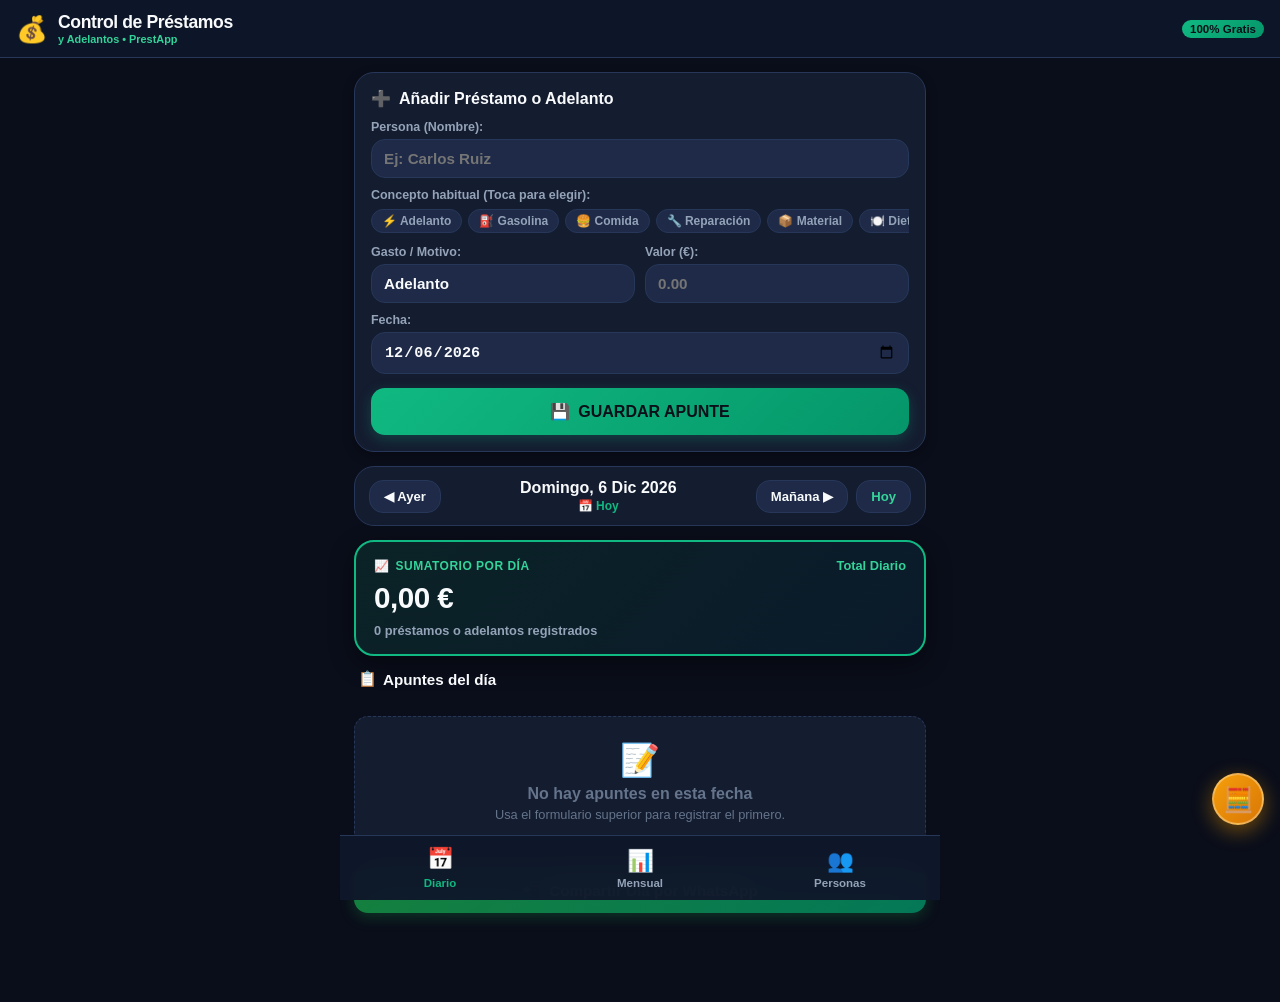
==== commit b8fc5281: "Despliegue de Control de Prestamos y Adelantos (PrestApp)" ====
--- a/prestamos.html
+++ b/prestamos.html
@@ -713,6 +713,159 @@
   opacity: 1;
   transform: translateX(-50%) translateY(0);
 }
+
+/* ==========================================================
+   BOTÓN FLOTANTE DE CALCULADORA (FAB)
+   ========================================================== */
+.calc-fab {
+  position: fixed;
+  right: 16px;
+  bottom: calc(75px + var(--safe-bottom));
+  width: 52px;
+  height: 52px;
+  border-radius: var(--radius-full);
+  background: linear-gradient(135deg, #f59e0b, #d97706);
+  color: #0b0f19;
+  border: 2px solid rgba(254, 243, 199, 0.4);
+  box-shadow: 0 6px 20px rgba(245, 158, 11, 0.45), 0 2px 8px rgba(0, 0, 0, 0.5);
+  display: flex;
+  align-items: center;
+  justify-content: center;
+  font-size: 1.55rem;
+  cursor: pointer;
+  z-index: 800;
+  transition: transform 0.2s cubic-bezier(0.34, 1.56, 0.64, 1), box-shadow 0.2s ease;
+}
+
+.calc-fab:hover {
+  transform: scale(1.08);
+}
+
+.calc-fab:active {
+  transform: scale(0.92);
+}
+
+/* ==========================================================
+   WIDGET CALCULADORA FLOTANTE
+   ========================================================== */
+.calc-box {
+  background: #111827;
+  border: 1px solid var(--border-color);
+  border-radius: var(--radius-lg);
+  max-width: 340px;
+  width: 100%;
+  padding: 16px;
+  box-shadow: 0 20px 40px rgba(0, 0, 0, 0.7);
+  display: flex;
+  flex-direction: column;
+  gap: 12px;
+  animation: zoomIn 0.2s ease;
+}
+
+.calc-screen {
+  background: #0a0e1a;
+  border: 1px solid var(--border-color);
+  border-radius: var(--radius-md);
+  padding: 12px 14px;
+  display: flex;
+  flex-direction: column;
+  align-items: flex-end;
+  justify-content: center;
+  min-height: 72px;
+  word-break: break-all;
+}
+
+.calc-history {
+  font-size: 0.8rem;
+  color: var(--text-muted);
+  min-height: 18px;
+  font-weight: 600;
+}
+
+.calc-result {
+  font-size: 1.85rem;
+  font-weight: 900;
+  color: var(--gold-light);
+  letter-spacing: -0.5px;
+  line-height: 1.2;
+}
+
+.calc-grid {
+  display: grid;
+  grid-template-columns: repeat(4, 1fr);
+  gap: 8px;
+}
+
+.calc-btn {
+  background: var(--bg-card);
+  border: 1px solid var(--border-color);
+  color: var(--text-main);
+  font-size: 1.15rem;
+  font-weight: 700;
+  height: 48px;
+  border-radius: var(--radius-md);
+  cursor: pointer;
+  display: flex;
+  align-items: center;
+  justify-content: center;
+  transition: all 0.12s ease;
+}
+
+.calc-btn:active {
+  transform: scale(0.92);
+  background: var(--bg-elevated);
+}
+
+.calc-btn.op {
+  background: #1e293b;
+  color: var(--sky);
+  font-weight: 800;
+  font-size: 1.25rem;
+}
+
+.calc-btn.op:active {
+  background: #334155;
+}
+
+.calc-btn.clear {
+  color: var(--danger);
+  font-weight: 800;
+}
+
+.calc-btn.equals {
+  background: linear-gradient(135deg, #10b981, #059669);
+  color: #0b0f19;
+  font-weight: 900;
+  font-size: 1.35rem;
+  border: none;
+}
+
+.calc-btn.equals:active {
+  background: #059669;
+}
+
+.calc-btn-paste {
+  grid-column: span 4;
+  background: linear-gradient(135deg, #f59e0b, #d97706);
+  color: #0b0f19;
+  border: none;
+  font-size: 0.92rem;
+  font-weight: 800;
+  height: 44px;
+  border-radius: var(--radius-md);
+  cursor: pointer;
+  display: flex;
+  align-items: center;
+  justify-content: center;
+  gap: 8px;
+  margin-top: 4px;
+  box-shadow: 0 4px 12px var(--gold-glow);
+}
+
+.calc-btn-paste:active {
+  transform: scale(0.96);
+}
+
 
 </style>
 </head>
@@ -1034,6 +1187,58 @@
     </div>
   </div>
 
+  <!-- Botón Flotante de Calculadora (FAB) -->
+  <button id="btn-open-calc" class="calc-fab" title="Abrir Calculadora Flotante" aria-label="Abrir Calculadora">🧮</button>
+
+  <!-- ==========================================
+       MODAL: CALCULADORA FLOTANTE
+       ========================================== -->
+  <div id="modal-calc" class="modal-backdrop">
+    <div class="calc-box">
+      <div class="modal-header">
+        <h3 class="modal-title">🧮 Calculadora Rápida</h3>
+        <button id="btn-close-calc" class="btn-close-modal">✕</button>
+      </div>
+
+      <div class="calc-screen">
+        <div id="calc-history" class="calc-history"></div>
+        <div id="calc-result" class="calc-result">0</div>
+      </div>
+
+      <div class="calc-grid">
+        <button class="calc-btn clear" data-action="clear">C</button>
+        <button class="calc-btn" data-action="backspace">⌫</button>
+        <button class="calc-btn op" data-op="/">÷</button>
+        <button class="calc-btn op" data-op="*">×</button>
+
+        <button class="calc-btn" data-num="7">7</button>
+        <button class="calc-btn" data-num="8">8</button>
+        <button class="calc-btn" data-num="9">9</button>
+        <button class="calc-btn op" data-op="-">−</button>
+
+        <button class="calc-btn" data-num="4">4</button>
+        <button class="calc-btn" data-num="5">5</button>
+        <button class="calc-btn" data-num="6">6</button>
+        <button class="calc-btn op" data-op="+">+</button>
+
+        <button class="calc-btn" data-num="1">1</button>
+        <button class="calc-btn" data-num="2">2</button>
+        <button class="calc-btn" data-num="3">3</button>
+        <button class="calc-btn equals" data-action="equals">=</button>
+
+        <button class="calc-btn" data-action="sign">±</button>
+        <button class="calc-btn" data-num="0">0</button>
+        <button class="calc-btn" data-num=".">.</button>
+        <button class="calc-btn equals" data-action="equals" style="font-size: 1.1rem;">=</button>
+
+        <button id="btn-calc-paste" class="calc-btn-paste">
+          <span>📥</span>
+          <span>Copiar al Valor del Apunte (€)</span>
+        </button>
+      </div>
+    </div>
+  </div>
+
   <!-- Toast Notificación Flotante -->
   <div id="toast-msg" class="toast-msg">Mensaje</div>
 
@@ -1450,6 +1655,15 @@
     btnExportData: document.getElementById('btn-export-data'),
     btnImportData: document.getElementById('btn-import-data'),
     fileInputImport: document.getElementById('file-input-import'),
+
+    // Calculadora Flotante
+    btnOpenCalc: document.getElementById('btn-open-calc'),
+    modalCalc: document.getElementById('modal-calc'),
+    btnCloseCalc: document.getElementById('btn-close-calc'),
+    calcHistory: document.getElementById('calc-history'),
+    calcResult: document.getElementById('calc-result'),
+    btnCalcPaste: document.getElementById('btn-calc-paste'),
+    calcBtns: document.querySelectorAll('.calc-btn'),
 
     // Toast
     toast: document.getElementById('toast-msg')
@@ -2065,6 +2279,7 @@
   window.addEventListener('click', (e) => {
     if (e.target === elements.modalEdit) closeEditModal();
     if (e.target === elements.modalPerson) closePersonModal();
+    if (e.target === elements.modalCalc) closeCalcModal();
   });
 
   // ==========================================================
@@ -2187,6 +2402,217 @@
       .catch(err => console.log('Error registrando ServiceWorker:', err));
   }
 
+  // ==========================================================
+  // CALCULADORA FLOTANTE
+  // ==========================================================
+  const calcState = {
+    current: '0',
+    prev: null,
+    op: null,
+    resetNext: false
+  };
+
+  function updateCalcDisplay() {
+    if (elements.calcResult) {
+      elements.calcResult.textContent = calcState.current;
+    }
+    if (elements.calcHistory) {
+      if (calcState.prev !== null && calcState.op) {
+        const opSymbol = calcState.op === '*' ? '×' : (calcState.op === '/' ? '÷' : calcState.op);
+        elements.calcHistory.textContent = `${calcState.prev} ${opSymbol}`;
+      } else {
+        elements.calcHistory.textContent = '';
+      }
+    }
+  }
+
+  function calcInputDigit(digit) {
+    if (calcState.resetNext) {
+      calcState.current = digit === '.' ? '0.' : digit;
+      calcState.resetNext = false;
+    } else {
+      if (digit === '.') {
+        if (!calcState.current.includes('.')) {
+          calcState.current += '.';
+        }
+      } else {
+        if (calcState.current === '0') {
+          calcState.current = digit;
+        } else {
+          calcState.current += digit;
+        }
+      }
+    }
+    vibrate(12);
+    playTone(550, 0.04);
+    updateCalcDisplay();
+  }
+
+  function calcPerformOp() {
+    if (calcState.prev === null || calcState.op === null) return;
+    const a = parseFloat(calcState.prev);
+    const b = parseFloat(calcState.current);
+    if (isNaN(a) || isNaN(b)) return;
+
+    let res = 0;
+    if (calcState.op === '+') res = a + b;
+    else if (calcState.op === '-') res = a - b;
+    else if (calcState.op === '*') res = a * b;
+    else if (calcState.op === '/') res = b !== 0 ? (a / b) : 0;
+
+    // Redondear a 4 decimales si tiene decimales largos para evitar 0.30000000004
+    res = Math.round(res * 10000) / 10000;
+    calcState.current = String(res);
+    calcState.prev = null;
+    calcState.op = null;
+    calcState.resetNext = true;
+  }
+
+  function calcSetOperator(op) {
+    if (calcState.op && !calcState.resetNext) {
+      calcPerformOp();
+    }
+    calcState.prev = calcState.current;
+    calcState.op = op;
+    calcState.resetNext = true;
+    vibrate(15);
+    playTone(620, 0.05);
+    updateCalcDisplay();
+  }
+
+  function calcEquals() {
+    if (!calcState.op) return;
+    calcPerformOp();
+    vibrate(20);
+    playTone(720, 0.07);
+    updateCalcDisplay();
+  }
+
+  function calcClear() {
+    calcState.current = '0';
+    calcState.prev = null;
+    calcState.op = null;
+    calcState.resetNext = false;
+    vibrate(25);
+    playTone(380, 0.06);
+    updateCalcDisplay();
+  }
+
+  function calcBackspace() {
+    if (calcState.resetNext) return;
+    if (calcState.current.length > 1) {
+      calcState.current = calcState.current.slice(0, -1);
+    } else {
+      calcState.current = '0';
+    }
+    vibrate(12);
+    updateCalcDisplay();
+  }
+
+  function calcToggleSign() {
+    if (calcState.current !== '0') {
+      if (calcState.current.startsWith('-')) {
+        calcState.current = calcState.current.slice(1);
+      } else {
+        calcState.current = '-' + calcState.current;
+      }
+      updateCalcDisplay();
+    }
+  }
+
+  function openCalcModal() {
+    if (elements.modalCalc) elements.modalCalc.classList.add('open');
+    updateCalcDisplay();
+    vibrate(20);
+  }
+
+  function closeCalcModal() {
+    if (elements.modalCalc) elements.modalCalc.classList.remove('open');
+  }
+
+  if (elements.btnOpenCalc) elements.btnOpenCalc.addEventListener('click', openCalcModal);
+  if (elements.btnCloseCalc) elements.btnCloseCalc.addEventListener('click', closeCalcModal);
+
+  // Botón "Copiar al Valor del Apunte (€)"
+  if (elements.btnCalcPaste) {
+    elements.btnCalcPaste.addEventListener('click', () => {
+      // Si todavía hay operación pendiente, calcularla primero
+      if (calcState.op) {
+        calcPerformOp();
+        updateCalcDisplay();
+      }
+
+      const val = parseFloat(calcState.current);
+      if (!isNaN(val) && val > 0) {
+        // Si el modal de edición está abierto, copiar en el modal de edición
+        if (state.editingLoanId && elements.editInputAmount) {
+          elements.editInputAmount.value = val.toFixed(2);
+        } else if (elements.inputAmount) {
+          // Si no, copiar en el formulario principal
+          elements.inputAmount.value = val.toFixed(2);
+          // Si estamos en otra pestaña, cambiar a pestaña diario
+          if (state.activeTab !== 'diario') {
+            const tabDiarioBtn = document.querySelector('.nav-tab[data-tab="diario"]');
+            if (tabDiarioBtn) tabDiarioBtn.click();
+          }
+        }
+
+        playSuccessSound();
+        vibrate(35);
+        showToast(`💰 Valor copiado: ${val.toFixed(2)} €`);
+        closeCalcModal();
+      } else {
+        showToast('⚠️ El resultado debe ser un número mayor a 0');
+      }
+    });
+  }
+
+  // Eventos de botones de la calculadora
+  elements.calcBtns.forEach(btn => {
+    btn.addEventListener('click', (e) => {
+      e.stopPropagation();
+      const num = btn.getAttribute('data-num');
+      const op = btn.getAttribute('data-op');
+      const action = btn.getAttribute('data-action');
+
+      if (num !== null) {
+        calcInputDigit(num);
+      } else if (op) {
+        calcSetOperator(op);
+      } else if (action === 'clear') {
+        calcClear();
+      } else if (action === 'backspace') {
+        calcBackspace();
+      } else if (action === 'sign') {
+        calcToggleSign();
+      } else if (action === 'equals') {
+        calcEquals();
+      }
+    });
+  });
+
+  // Soporte de teclado para la calculadora cuando el modal está abierto
+  window.addEventListener('keydown', (e) => {
+    if (!elements.modalCalc || !elements.modalCalc.classList.contains('open')) return;
+
+    if (e.key >= '0' && e.key <= '9') {
+      calcInputDigit(e.key);
+    } else if (e.key === '.' || e.key === ',') {
+      calcInputDigit('.');
+    } else if (e.key === '+' || e.key === '-' || e.key === '*' || e.key === '/') {
+      calcSetOperator(e.key);
+    } else if (e.key === 'Enter' || e.key === '=') {
+      e.preventDefault();
+      calcEquals();
+    } else if (e.key === 'Backspace') {
+      calcBackspace();
+    } else if (e.key === 'Escape') {
+      closeCalcModal();
+    } else if (e.key === 'c' || e.key === 'C') {
+      calcClear();
+    }
+  });
+
   // Escapar HTML auxiliar
   function escapeHtml(text) {
     if (!text) return '';
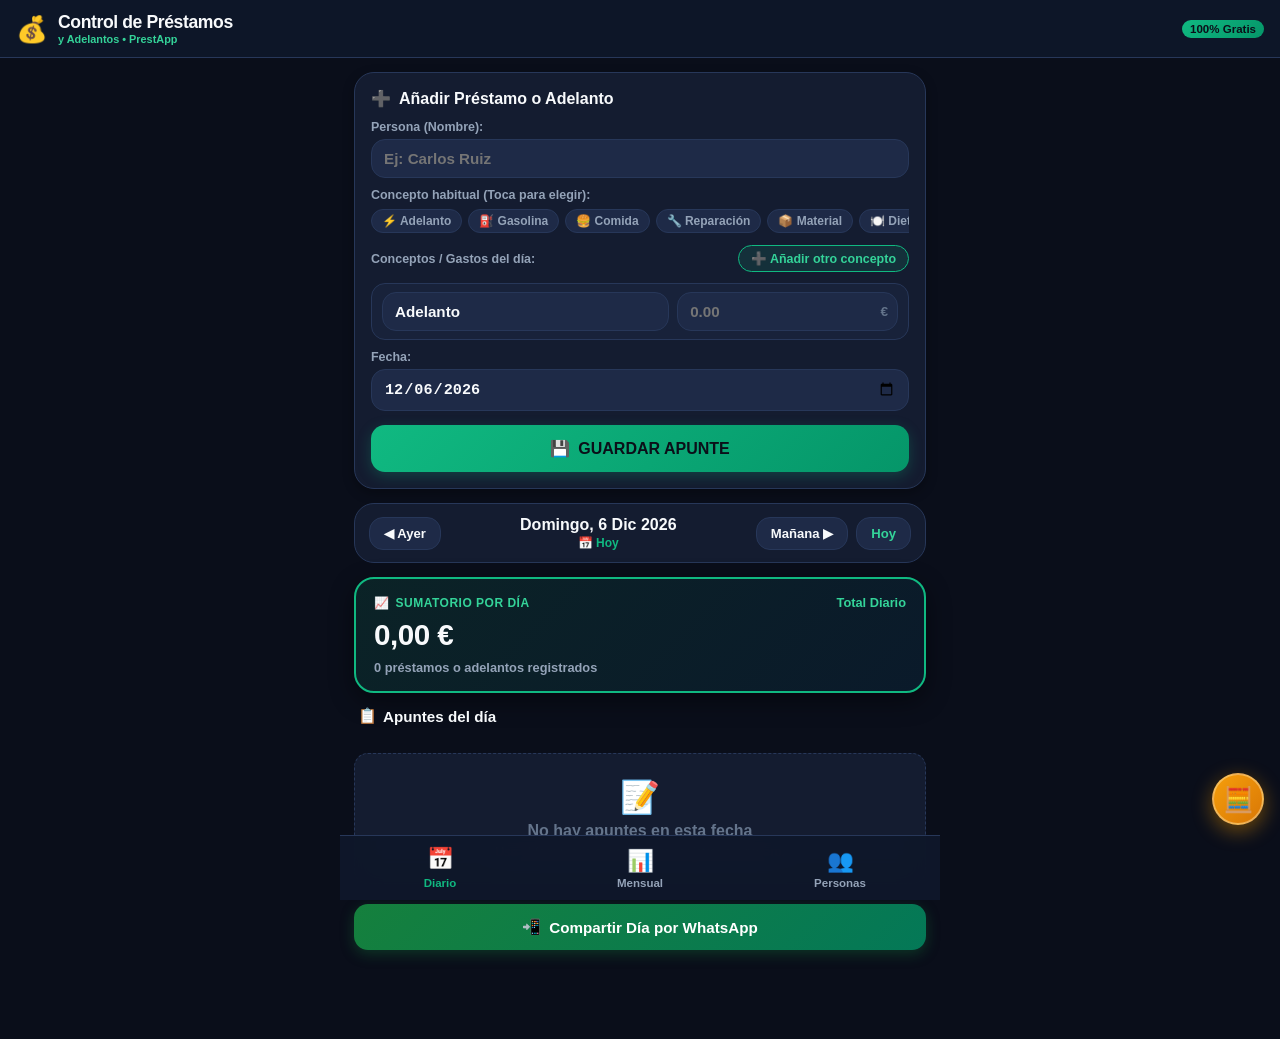
==== commit 9ef7cac3: "Despliegue de Control de Prestamos y Adelantos (PrestApp)" ====
--- a/prestamos.html
+++ b/prestamos.html
@@ -284,6 +284,104 @@
   color: #0b0f19;
   border-color: var(--emerald);
 }
+
+/* Filas dinámicas de múltiples conceptos */
+.concept-rows-list {
+  display: flex;
+  flex-direction: column;
+  gap: 8px;
+}
+
+.concept-row-item {
+  display: flex;
+  align-items: center;
+  gap: 8px;
+  background: rgba(30, 42, 71, 0.45);
+  border: 1px solid var(--border-color);
+  padding: 8px 10px;
+  border-radius: var(--radius-md);
+  animation: fadeIn 0.15s ease-out;
+}
+
+.concept-row-inputs {
+  flex: 1;
+  display: grid;
+  grid-template-columns: 1.3fr 1fr;
+  gap: 8px;
+}
+
+.row-amount-wrap {
+  position: relative;
+  display: flex;
+  align-items: center;
+}
+
+.row-amount-wrap .currency-symbol {
+  position: absolute;
+  right: 10px;
+  color: var(--text-dim);
+  font-weight: 800;
+  font-size: 0.85rem;
+  pointer-events: none;
+}
+
+.row-amount-wrap .row-amount {
+  padding-right: 24px;
+}
+
+.btn-remove-row {
+  background: var(--bg-elevated);
+  border: 1px solid var(--border-color);
+  color: var(--danger);
+  width: 32px;
+  height: 38px;
+  border-radius: var(--radius-sm);
+  display: flex;
+  align-items: center;
+  justify-content: center;
+  cursor: pointer;
+  font-size: 0.9rem;
+  font-weight: 800;
+  flex-shrink: 0;
+  transition: all 0.15s;
+}
+
+.btn-remove-row:active {
+  background: var(--danger);
+  color: white;
+}
+
+.btn-add-concept-link {
+  background: rgba(16, 185, 129, 0.12);
+  border: 1px solid var(--emerald);
+  color: var(--emerald-light);
+  font-size: 0.78rem;
+  font-weight: 800;
+  padding: 5px 12px;
+  border-radius: var(--radius-full);
+  cursor: pointer;
+  display: inline-flex;
+  align-items: center;
+  gap: 4px;
+  transition: transform 0.15s;
+}
+
+.btn-add-concept-link:active {
+  transform: scale(0.95);
+}
+
+.form-subtotal-badge {
+  background: var(--bg-elevated);
+  border: 1px solid var(--border-color);
+  border-radius: var(--radius-md);
+  padding: 8px 12px;
+  font-size: 0.88rem;
+  font-weight: 700;
+  display: flex;
+  justify-content: space-between;
+  align-items: center;
+}
+
 
 .btn-submit-action {
   background: linear-gradient(135deg, #10b981, #059669);
@@ -926,16 +1024,23 @@
             </div>
           </div>
 
-          <!-- Concepto y Valor en una fila -->
-          <div class="form-row-duo">
-            <div class="form-group">
-              <label class="form-label" for="input-concept">Gasto / Motivo:</label>
-              <input type="text" id="input-concept" class="form-input" placeholder="Ej: Adelanto" value="Adelanto">
+          <!-- Conceptos y Valores (Soporta múltiples gastos en el mismo día) -->
+          <div class="form-group">
+            <div style="display: flex; justify-content: space-between; align-items: center; margin-bottom: 6px;">
+              <label class="form-label">Conceptos / Gastos del día:</label>
+              <button type="button" id="btn-add-concept-row" class="btn-add-concept-link">
+                ➕ Añadir otro concepto
+              </button>
             </div>
-            <div class="form-group">
-              <label class="form-label" for="input-amount">Valor (€):</label>
-              <input type="number" id="input-amount" class="form-input" placeholder="0.00" step="0.01" min="0.01" required inputmode="decimal">
+            <div id="concept-rows-container" class="concept-rows-list">
+              <!-- Filas de conceptos inyectadas dinámicamente -->
             </div>
+          </div>
+
+          <!-- Subtotal de los conceptos -->
+          <div id="form-total-badge" class="form-subtotal-badge" style="display: none;">
+            <span>Total a registrar:</span>
+            <span id="form-subtotal-val" style="color: var(--gold-light); font-weight: 900; font-size: 1.05rem;">0,00 €</span>
           </div>
 
           <!-- Fecha -->
@@ -945,9 +1050,9 @@
           </div>
 
           <!-- Botón Guardar -->
-          <button type="submit" class="btn-submit-action">
+          <button type="submit" id="btn-submit-loans" class="btn-submit-action">
             <span>💾</span>
-            <span>GUARDAR APUNTE</span>
+            <span id="btn-submit-text">GUARDAR APUNTE</span>
           </button>
         </div>
       </form>
@@ -1347,6 +1452,47 @@
   }
 
   /**
+   * Añadir múltiples préstamos o conceptos de una sola vez para una persona
+   * @param {string} dateStr
+   * @param {string} personName
+   * @param {Array<{concept: string, amount: number}>} items
+   */
+  addMultipleLoans(dateStr, personName, items) {
+    const trimmedPerson = (personName || '').trim();
+    if (!trimmedPerson) throw new Error('El nombre de la persona es obligatorio');
+    if (!Array.isArray(items) || items.length === 0) throw new Error('Debe incluir al menos un concepto');
+
+    const created = [];
+    const date = dateStr || this.getTodayDateString();
+    const nowIso = new Date().toISOString();
+
+    for (let i = 0; i < items.length; i++) {
+      const it = items[i];
+      const trimmedConcept = (it.concept || 'Adelanto').trim();
+      const parsedAmount = parseFloat(it.amount);
+      if (isNaN(parsedAmount) || parsedAmount <= 0) continue;
+
+      const newLoan = {
+        id: Date.now() + Math.random().toString(36).substr(2, 4) + i,
+        date,
+        person: trimmedPerson,
+        concept: trimmedConcept,
+        amount: parsedAmount,
+        createdAt: nowIso
+      };
+      this.loans.unshift(newLoan);
+      created.push(newLoan);
+    }
+
+    if (created.length === 0) {
+      throw new Error('No se guardó ningún apunte. Revisa que el valor sea mayor a 0');
+    }
+
+    this.save();
+    return created;
+  }
+
+  /**
    * Editar un préstamo existente
    */
   editLoan(id, updatedData) {
@@ -1596,8 +1742,12 @@
     // Formulario de Registro
     form: document.getElementById('loan-form'),
     inputPerson: document.getElementById('input-person'),
-    inputConcept: document.getElementById('input-concept'),
-    inputAmount: document.getElementById('input-amount'),
+    conceptRowsContainer: document.getElementById('concept-rows-container'),
+    btnAddConceptRow: document.getElementById('btn-add-concept-row'),
+    formTotalBadge: document.getElementById('form-total-badge'),
+    formSubtotalVal: document.getElementById('form-subtotal-val'),
+    btnSubmitLoans: document.getElementById('btn-submit-loans'),
+    btnSubmitText: document.getElementById('btn-submit-text'),
     inputDate: document.getElementById('input-date'),
     conceptChips: document.querySelectorAll('.concept-chip'),
     peopleDatalist: document.getElementById('people-datalist'),
@@ -2004,32 +2154,160 @@
   });
 
   // ==========================================================
+  // GESTIÓN DINÁMICA DE MÚLTIPLES CONCEPTOS POR APUNTE
+  // ==========================================================
+  let conceptRowCount = 0;
+  let lastFocusedAmountInput = null;
+
+  function createConceptRow(concept = 'Adelanto', amount = '') {
+    conceptRowCount++;
+    const row = document.createElement('div');
+    row.className = 'concept-row-item';
+    row.id = `concept-row-${Date.now()}-${conceptRowCount}`;
+
+    row.innerHTML = `
+      <div class="concept-row-inputs">
+        <input type="text" class="form-input row-concept" placeholder="Gasto / Motivo" value="${escapeHtml(concept)}" required>
+        <div class="row-amount-wrap">
+          <input type="number" class="form-input row-amount" placeholder="0.00" step="0.01" min="0.01" value="${amount}" required inputmode="decimal">
+          <span class="currency-symbol">€</span>
+        </div>
+      </div>
+      <button type="button" class="btn-remove-row" title="Quitar concepto">✕</button>
+    `;
+
+    const inputConceptEl = row.querySelector('.row-concept');
+    const inputAmountEl = row.querySelector('.row-amount');
+    const btnRemove = row.querySelector('.btn-remove-row');
+
+    inputAmountEl.addEventListener('focus', () => {
+      lastFocusedAmountInput = inputAmountEl;
+    });
+
+    inputAmountEl.addEventListener('input', updateFormSubtotal);
+    inputConceptEl.addEventListener('input', updateFormSubtotal);
+
+    btnRemove.addEventListener('click', () => {
+      if (!elements.conceptRowsContainer) return;
+      const allRows = elements.conceptRowsContainer.querySelectorAll('.concept-row-item');
+      if (allRows.length > 1) {
+        row.remove();
+        vibrate(15);
+        updateFormSubtotal();
+        updateRemoveButtonsVisibility();
+      } else {
+        inputConceptEl.value = 'Adelanto';
+        inputAmountEl.value = '';
+        updateFormSubtotal();
+      }
+    });
+
+    if (elements.conceptRowsContainer) {
+      elements.conceptRowsContainer.appendChild(row);
+      updateRemoveButtonsVisibility();
+      updateFormSubtotal();
+    }
+    return { row, inputConceptEl, inputAmountEl };
+  }
+
+  function updateRemoveButtonsVisibility() {
+    if (!elements.conceptRowsContainer) return;
+    const allRows = elements.conceptRowsContainer.querySelectorAll('.concept-row-item');
+    allRows.forEach(r => {
+      const btn = r.querySelector('.btn-remove-row');
+      if (btn) {
+        btn.style.display = allRows.length > 1 ? 'flex' : 'none';
+      }
+    });
+  }
+
+  function updateFormSubtotal() {
+    if (!elements.conceptRowsContainer) return;
+    const rows = elements.conceptRowsContainer.querySelectorAll('.concept-row-item');
+    let total = 0;
+    let validCount = 0;
+
+    rows.forEach(r => {
+      const amt = parseFloat(r.querySelector('.row-amount').value);
+      if (!isNaN(amt) && amt > 0) {
+        total += amt;
+        validCount++;
+      }
+    });
+
+    if (elements.formTotalBadge) {
+      if (rows.length > 1 || validCount > 0) {
+        elements.formTotalBadge.style.display = 'flex';
+        if (elements.formSubtotalVal) elements.formSubtotalVal.textContent = formatMoney(total);
+      } else {
+        elements.formTotalBadge.style.display = 'none';
+      }
+    }
+
+    if (elements.btnSubmitText) {
+      if (rows.length > 1) {
+        elements.btnSubmitText.textContent = `GUARDAR ${rows.length} CONCEPTOS (${formatMoney(total)})`;
+      } else {
+        elements.btnSubmitText.textContent = total > 0
+          ? `GUARDAR APUNTE (${formatMoney(total)})`
+          : 'GUARDAR APUNTE';
+      }
+    }
+  }
+
+  function resetConceptRows() {
+    if (!elements.conceptRowsContainer) return;
+    elements.conceptRowsContainer.innerHTML = '';
+    createConceptRow('Adelanto', '');
+  }
+
+  // Botón para añadir otra fila de concepto manualmente
+  if (elements.btnAddConceptRow) {
+    elements.btnAddConceptRow.addEventListener('click', () => {
+      vibrate(20);
+      playTone(600, 0.05);
+      const newRow = createConceptRow('Adelanto', '');
+      newRow.inputAmountEl.focus();
+    });
+  }
+
+  // ==========================================================
   // CHIPS DE CONCEPTOS RÁPIDOS
   // ==========================================================
   elements.conceptChips.forEach(chip => {
     chip.addEventListener('click', () => {
       const text = chip.getAttribute('data-concept') || chip.textContent.trim();
-      if (elements.inputConcept) {
-        elements.inputConcept.value = text;
-        vibrate(20);
-        playTone(700, 0.05);
-        if (elements.inputAmount) {
-          elements.inputAmount.focus();
-        }
+      vibrate(20);
+      playTone(700, 0.05);
+
+      if (!elements.conceptRowsContainer) return;
+      const rows = elements.conceptRowsContainer.querySelectorAll('.concept-row-item');
+      const lastRow = rows[rows.length - 1];
+      const lastConceptInput = lastRow ? lastRow.querySelector('.row-concept') : null;
+      const lastAmountInput = lastRow ? lastRow.querySelector('.row-amount') : null;
+
+      // Si la última fila ya tiene importe, añadir una nueva fila con este concepto
+      if (lastAmountInput && lastAmountInput.value.trim() !== '') {
+        const newRow = createConceptRow(text, '');
+        newRow.inputAmountEl.focus();
+        showToast(`➕ Añadido: ${text}`);
+      } else {
+        // Asignar a la fila actual
+        if (lastConceptInput) lastConceptInput.value = text;
+        if (lastAmountInput) lastAmountInput.focus();
       }
+      updateFormSubtotal();
     });
   });
 
   // ==========================================================
-  // FORMULARIO: REGISTRO DE PRÉSTAMO
+  // FORMULARIO: REGISTRO DE PRÉSTAMOS / GASTOS
   // ==========================================================
   if (elements.form) {
     elements.form.addEventListener('submit', (e) => {
       e.preventDefault();
 
       const person = elements.inputPerson ? elements.inputPerson.value.trim() : '';
-      const concept = elements.inputConcept ? elements.inputConcept.value.trim() : 'Adelanto';
-      const amountVal = elements.inputAmount ? elements.inputAmount.value : '';
       const dateVal = (elements.inputDate && elements.inputDate.value)
         ? elements.inputDate.value
         : state.selectedDate;
@@ -2040,17 +2318,26 @@
         return;
       }
 
-      const amountNum = parseFloat(amountVal);
-      if (isNaN(amountNum) || amountNum <= 0) {
-        showToast('⚠️ Introduce un importe válido mayor a 0');
-        if (elements.inputAmount) elements.inputAmount.focus();
-        return;
+      if (!elements.conceptRowsContainer) return;
+      const rows = elements.conceptRowsContainer.querySelectorAll('.concept-row-item');
+      const itemsToSave = [];
+
+      for (let i = 0; i < rows.length; i++) {
+        const cVal = rows[i].querySelector('.row-concept').value.trim() || 'Adelanto';
+        const aVal = parseFloat(rows[i].querySelector('.row-amount').value);
+
+        if (isNaN(aVal) || aVal <= 0) {
+          showToast(`⚠️ Revisa el valor del concepto #${i + 1}`);
+          rows[i].querySelector('.row-amount').focus();
+          return;
+        }
+
+        itemsToSave.push({ concept: cVal, amount: aVal });
       }
 
       try {
-        prestamosManager.addLoan(dateVal, person, concept, amountNum);
-
-        // Si la fecha guardada es distinta a la seleccionada actualmente, mover la vista a esa fecha
+        prestamosManager.addMultipleLoans(dateVal, person, itemsToSave);
+
         state.selectedDate = dateVal;
         const [y, m] = dateVal.split('-').map(Number);
         if (y && m) {
@@ -2060,11 +2347,15 @@
 
         playSuccessSound();
         vibrate(40);
-        showToast(`✅ Guardado: ${person} - ${formatMoney(amountNum)}`);
-
-        // Limpiar importe y concepto, mantener foco
-        if (elements.inputAmount) elements.inputAmount.value = '';
-        if (elements.inputConcept) elements.inputConcept.value = '';
+
+        const totalSaved = itemsToSave.reduce((s, it) => s + it.amount, 0);
+        const msg = itemsToSave.length === 1
+          ? `✅ Guardado: ${person} - ${formatMoney(totalSaved)}`
+          : `✅ Guardados ${itemsToSave.length} conceptos para ${person} (${formatMoney(totalSaved)})`;
+        showToast(msg);
+
+        // Resetear conceptos y mantener foco en persona para el siguiente registro
+        resetConceptRows();
         if (elements.inputPerson) elements.inputPerson.focus();
 
         renderAll();
@@ -2547,9 +2838,19 @@
         // Si el modal de edición está abierto, copiar en el modal de edición
         if (state.editingLoanId && elements.editInputAmount) {
           elements.editInputAmount.value = val.toFixed(2);
-        } else if (elements.inputAmount) {
-          // Si no, copiar en el formulario principal
-          elements.inputAmount.value = val.toFixed(2);
+        } else {
+          // Copiar en el input de importe enfocado o en la última fila
+          let targetInput = lastFocusedAmountInput;
+          if (!targetInput || !document.body.contains(targetInput)) {
+            const rows = elements.conceptRowsContainer ? elements.conceptRowsContainer.querySelectorAll('.concept-row-item') : [];
+            if (rows.length > 0) {
+              targetInput = rows[rows.length - 1].querySelector('.row-amount');
+            }
+          }
+          if (targetInput) {
+            targetInput.value = val.toFixed(2);
+            updateFormSubtotal();
+          }
           // Si estamos en otra pestaña, cambiar a pestaña diario
           if (state.activeTab !== 'diario') {
             const tabDiarioBtn = document.querySelector('.nav-tab[data-tab="diario"]');
@@ -2626,7 +2927,8 @@
     return text.toString().replace(/[&<>"']/g, m => map[m]);
   }
 
-  // Render inicial
+  // Inicialización de filas y render inicial
+  resetConceptRows();
   renderAll();
 });
 
